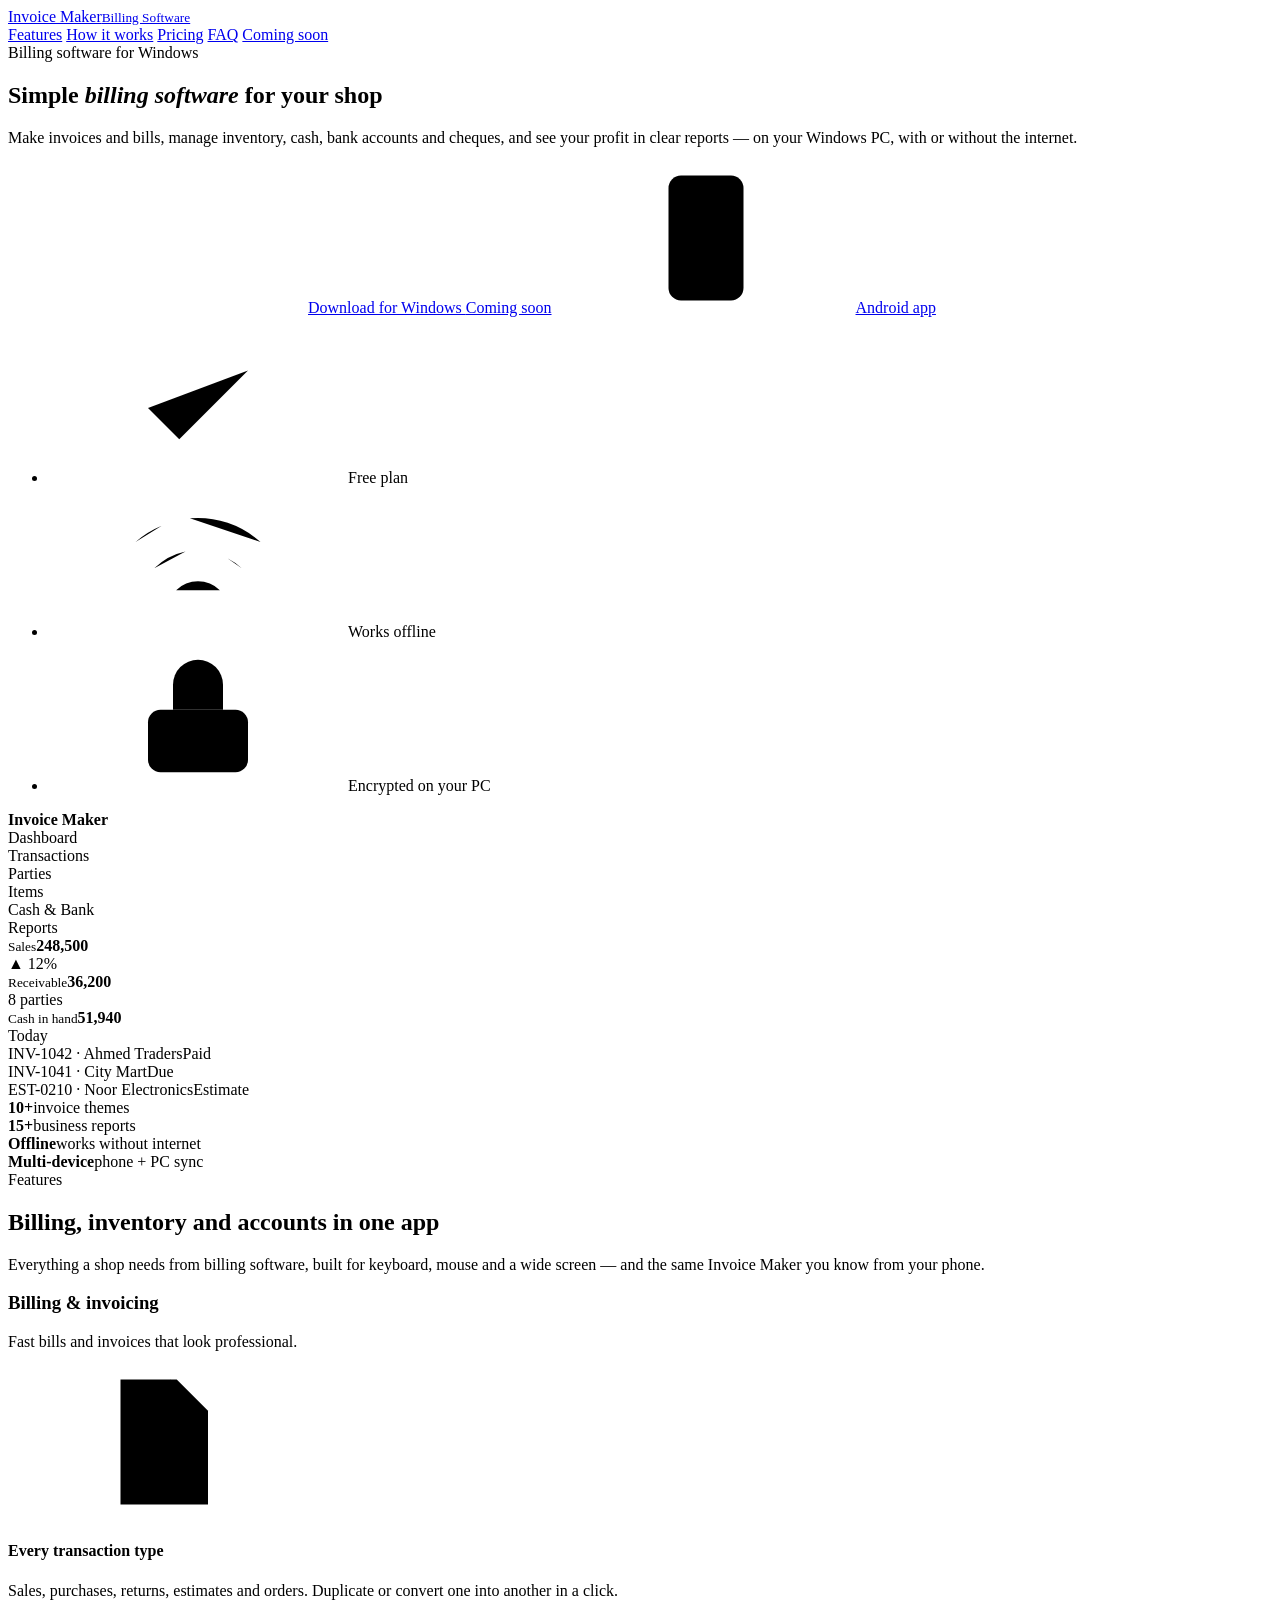
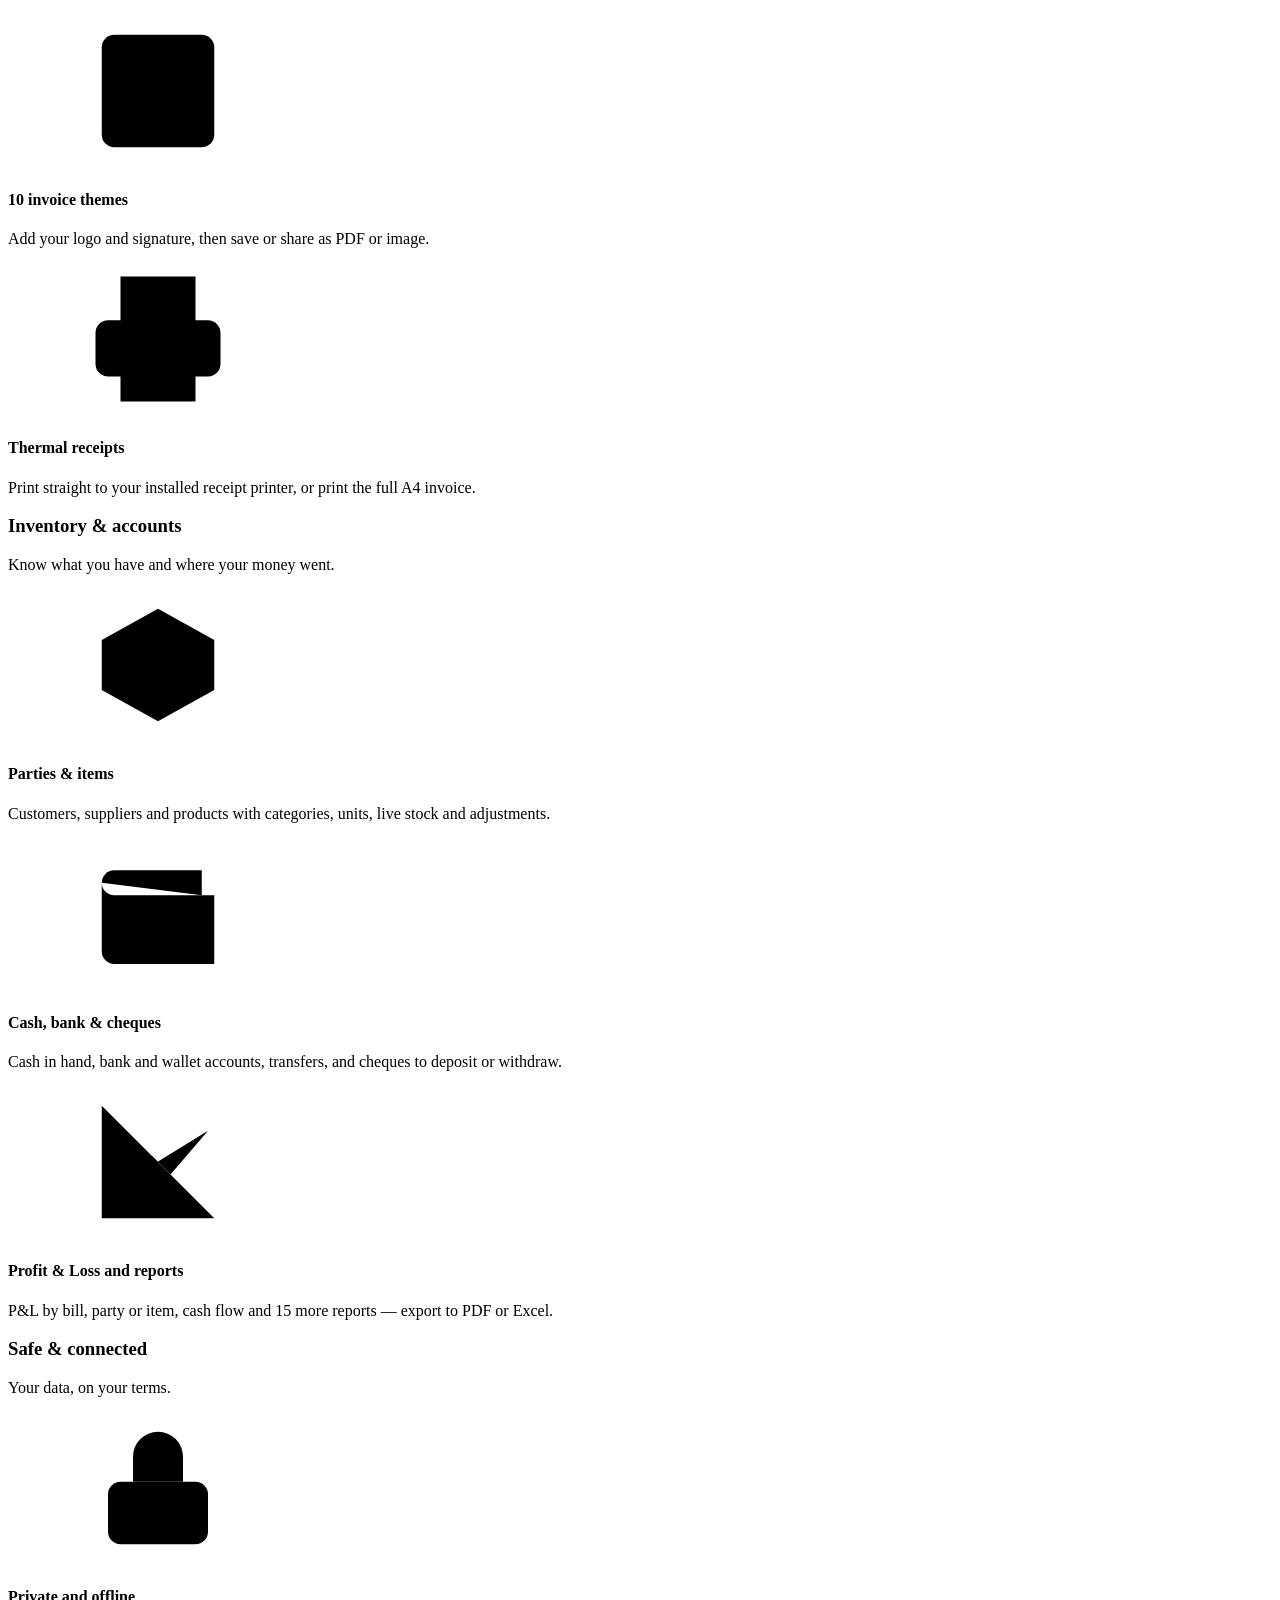
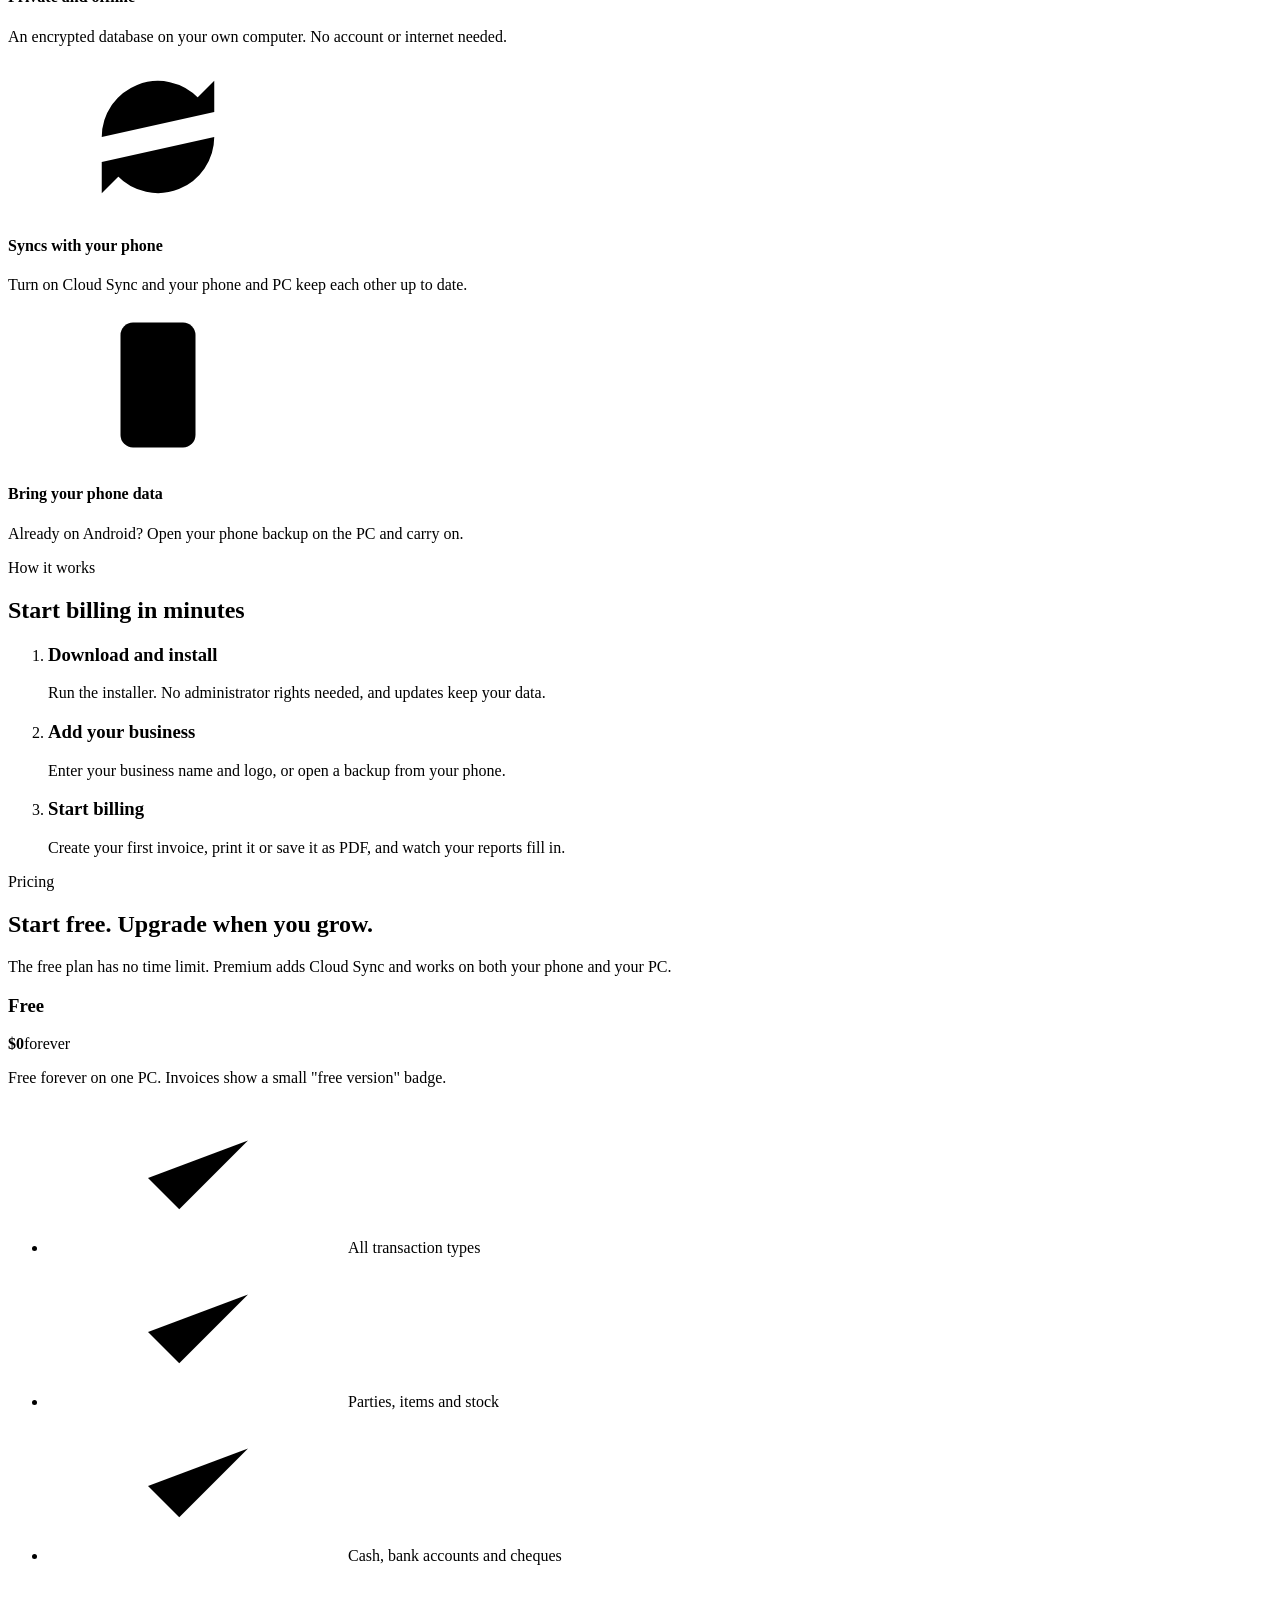
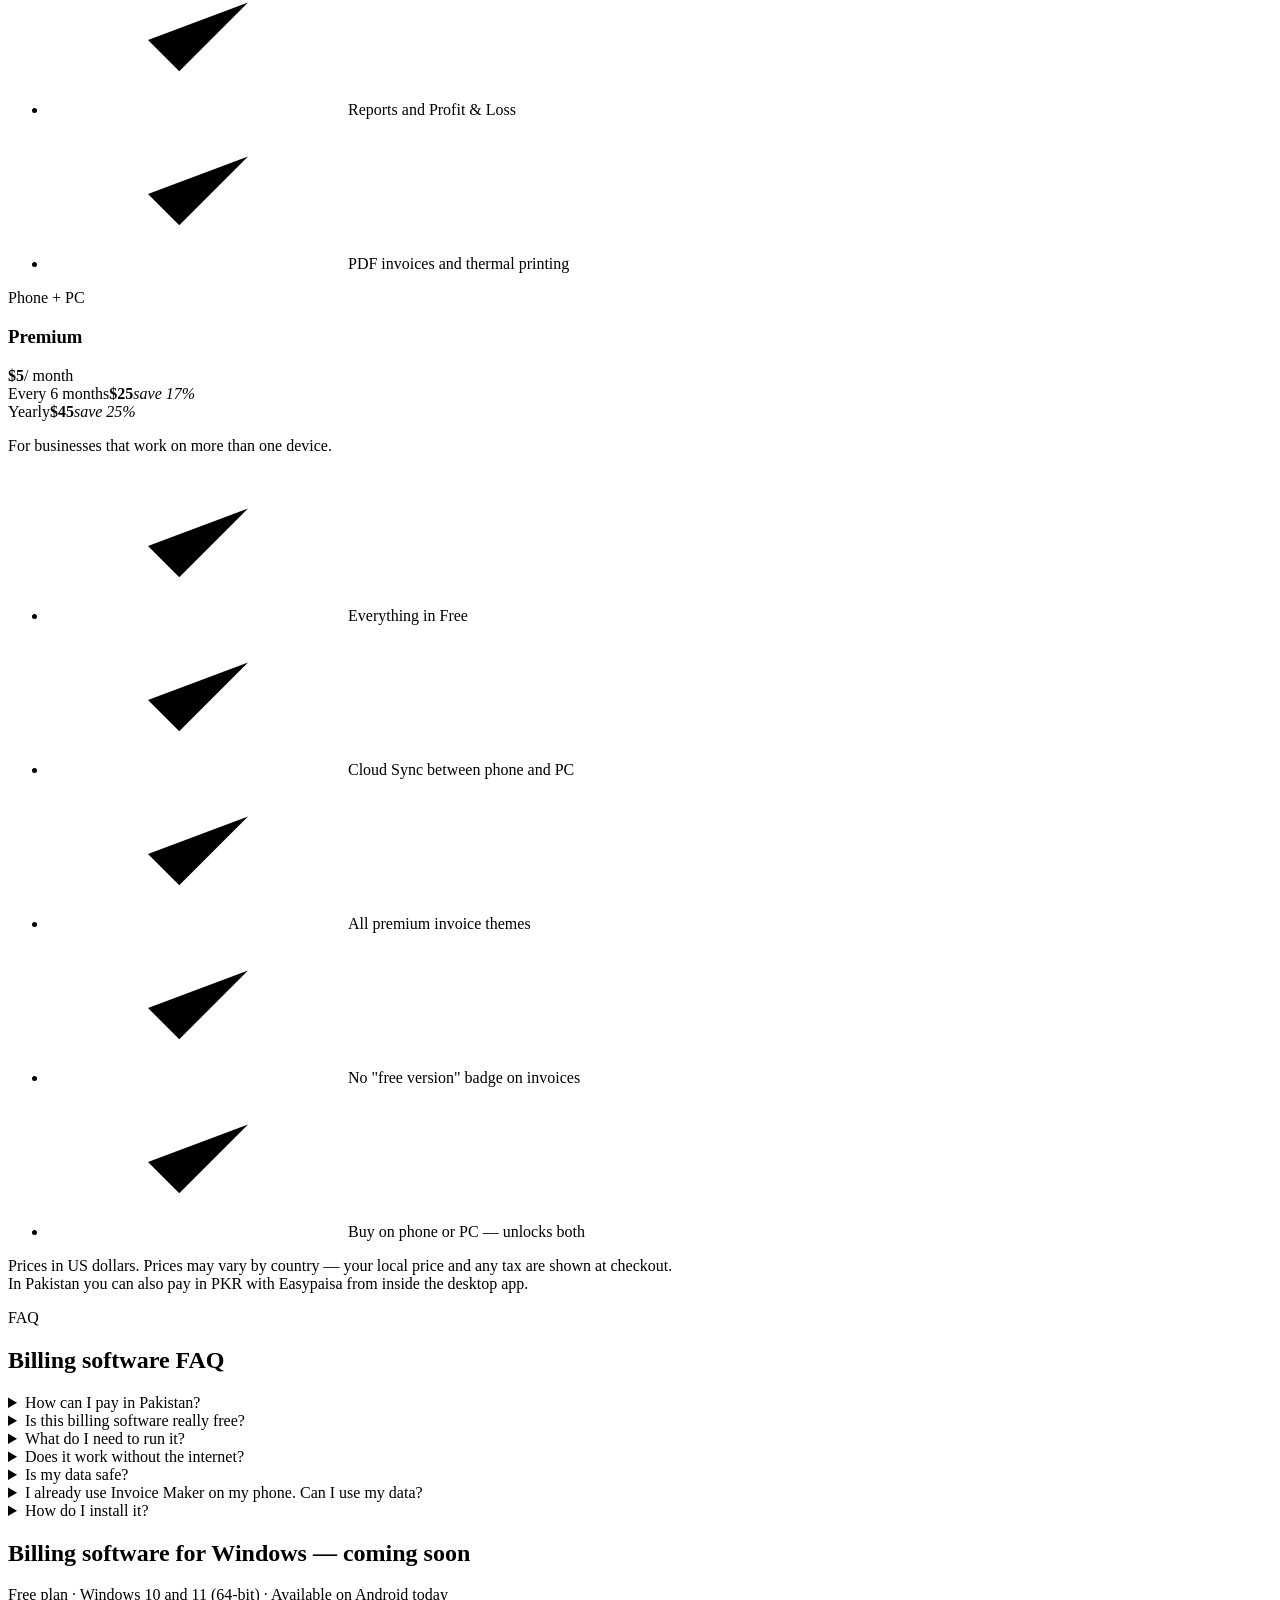
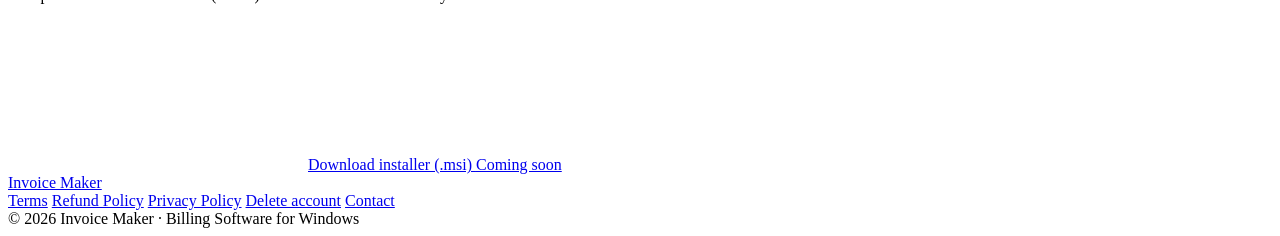
==== public/index.html @ 10014d7b "Legal pages and pricing: Easypaisa payments in Pakistan Paddle is no longer described as Merchant of" ====
<!DOCTYPE html>
<html lang="en">
<head>
  <meta charset="UTF-8">
  <meta name="viewport" content="width=device-width, initial-scale=1.0">
  <title>Billing Software for Windows — Free Invoicing, Stock &amp; Accounts | Invoice Maker</title>
  <meta name="description" content="Free billing software for Windows PC: create invoices and bills, manage stock and inventory, cash, bank and cheques, print thermal receipts and see Profit &amp; Loss. Works offline. By Invoice Maker.">
  <meta property="og:title" content="Billing Software for Windows — Invoice Maker">
  <meta property="og:description" content="Free billing software for your shop: invoices, inventory, cash and reports on your PC, offline, and in sync with your phone.">
  <meta property="og:image" content="/images/logo.png">
  <meta name="theme-color" content="#4f7cd6">
  <link rel="icon" type="image/png" href="/images/favicon.png">
  <link rel="preconnect" href="https://fonts.googleapis.com">
  <link rel="preconnect" href="https://fonts.gstatic.com" crossorigin>
  <link rel="stylesheet" href="https://fonts.googleapis.com/css2?family=Inter:wght@400;500;600;700&display=swap">
  <link rel="stylesheet" href="/styles.css">
  <script type="application/ld+json">
  {
    "@context": "https://schema.org",
    "@type": "SoftwareApplication",
    "name": "Invoice Maker",
    "alternateName": "Invoice Maker Billing Software",
    "description": "Billing software for Windows: invoices, inventory, cash, bank, cheques and Profit & Loss reports. Works offline and syncs with the Android app.",
    "applicationCategory": "BusinessApplication",
    "operatingSystem": "Windows 10, Windows 11",
    "offers": { "@type": "Offer", "price": "0", "priceCurrency": "USD" }
  }
  </script>
</head>
<body>

<!-- Line icons used across the page -->
<svg width="0" height="0" style="position:absolute" aria-hidden="true">
  <symbol id="i-check" viewBox="0 0 24 24"><path d="M20 6 9 17l-5-5"/></symbol>
  <symbol id="i-download" viewBox="0 0 24 24"><path d="M12 3v12m0 0-5-5m5 5 5-5M4 21h16"/></symbol>
  <symbol id="i-invoice" viewBox="0 0 24 24"><path d="M6 2h9l5 5v15H6z"/><path d="M14 2v6h6M9 13h7M9 17h7M9 9h2"/></symbol>
  <symbol id="i-palette" viewBox="0 0 24 24"><rect x="3" y="3" width="18" height="18" rx="2"/><path d="M3 9h18M9 21V9"/></symbol>
  <symbol id="i-printer" viewBox="0 0 24 24"><path d="M6 9V2h12v7M6 18H4a2 2 0 0 1-2-2v-5a2 2 0 0 1 2-2h16a2 2 0 0 1 2 2v5a2 2 0 0 1-2 2h-2"/><path d="M6 14h12v8H6z"/></symbol>
  <symbol id="i-box" viewBox="0 0 24 24"><path d="M21 8 12 3 3 8v8l9 5 9-5z"/><path d="m3 8 9 5 9-5M12 13v8"/></symbol>
  <symbol id="i-wallet" viewBox="0 0 24 24"><path d="M3 7a2 2 0 0 1 2-2h14v4"/><path d="M3 7v11a2 2 0 0 0 2 2h16V9H5a2 2 0 0 1-2-2"/><path d="M17 14.5h.01"/></symbol>
  <symbol id="i-chart" viewBox="0 0 24 24"><path d="M3 3v18h18"/><path d="M7 15l4-4 3 3 6-7"/></symbol>
  <symbol id="i-lock" viewBox="0 0 24 24"><rect x="4" y="11" width="16" height="10" rx="2"/><path d="M8 11V7a4 4 0 0 1 8 0v4"/></symbol>
  <symbol id="i-sync" viewBox="0 0 24 24"><path d="M21 12a9 9 0 0 1-15.5 6.2L3 16m0-4a9 9 0 0 1 15.5-6.2L21 8"/><path d="M21 3v5h-5M3 21v-5h5"/></symbol>
  <symbol id="i-phone" viewBox="0 0 24 24"><rect x="6" y="2" width="12" height="20" rx="2"/><path d="M11 18h2"/></symbol>
  <symbol id="i-wifi-off" viewBox="0 0 24 24"><path d="m2 2 20 20M8.5 16.5a5 5 0 0 1 7 0M5 13a10 10 0 0 1 5-2.7M19 13a10 10 0 0 0-2.3-1.6M2 8.8a15 15 0 0 1 4.2-2.6M22 8.8A15 15 0 0 0 10.7 5M12 20h.01"/></symbol>
</svg>

<header class="nav">
  <div class="container">
    <a class="brand" href="/"><img src="/images/logo.png" alt=""><span>Invoice Maker<small>Billing Software</small></span></a>
    <nav class="nav-links">
      <a href="#features">Features</a>
      <a href="#how">How it works</a>
      <a href="#pricing">Pricing</a>
      <a href="#faq">FAQ</a>
      <a class="btn btn-primary btn-small js-download" href="#download"><span data-live="Download">Coming soon</span></a>
    </nav>
  </div>
</header>

<main>
  <section class="hero">
    <div class="container">
      <div>
        <span class="badge">Billing software for Windows</span>
        <h1>Simple <em>billing software</em> for your shop</h1>
        <p class="lead">Make invoices and bills, manage inventory, cash, bank accounts and cheques, and see your profit in clear reports — on your Windows PC, with or without the internet.</p>
        <div class="actions">
          <a class="btn btn-primary js-download" href="#download"><svg class="i"><use href="#i-download"/></svg>Download for Windows <span class="soon">Coming soon</span></a>
          <a class="btn btn-outline" href="https://play.google.com/store/apps/details?id=com.billing.invoicemaker" target="_blank" rel="noopener"><svg class="i"><use href="#i-phone"/></svg>Android app</a>
        </div>
        <ul class="trust">
          <li><svg class="i"><use href="#i-check"/></svg>Free plan</li>
          <li><svg class="i"><use href="#i-wifi-off"/></svg>Works offline</li>
          <li><svg class="i"><use href="#i-lock"/></svg>Encrypted on your PC</li>
        </ul>
      </div>

      <!-- Save a screenshot as images/screenshot-dashboard.png and it replaces the drawn mock-up. -->
      <div class="visual">
        <img src="/images/screenshot-dashboard.png" alt="Invoice Maker dashboard on Windows"
             onload="this.parentNode.classList.add('has-shot')" onerror="this.remove()">
        <div class="mock" aria-hidden="true">
          <div class="mock-bar"><span></span><span></span><span></span><b>Invoice Maker</b></div>
          <div class="mock-body">
            <div class="mock-side">
              <div class="on">Dashboard</div><div>Transactions</div><div>Parties</div><div>Items</div><div>Cash &amp; Bank</div><div>Reports</div>
            </div>
            <div class="mock-main">
              <div class="kpis">
                <div class="kpi"><small>Sales</small><strong>248,500</strong><div class="up">▲ 12%</div></div>
                <div class="kpi"><small>Receivable</small><strong>36,200</strong><div class="up">8 parties</div></div>
                <div class="kpi"><small>Cash in hand</small><strong>51,940</strong><div class="up">Today</div></div>
              </div>
              <div class="bars"><i style="height:35%"></i><i style="height:50%"></i><i style="height:42%"></i><i style="height:65%"></i><i style="height:55%"></i><i style="height:78%"></i><i class="hi" style="height:92%"></i></div>
              <div class="rows">
                <div><span>INV-1042 · Ahmed Traders</span><span class="paid">Paid</span></div>
                <div><span>INV-1041 · City Mart</span><span class="due">Due</span></div>
                <div><span>EST-0210 · Noor Electronics</span><span>Estimate</span></div>
              </div>
            </div>
          </div>
        </div>
      </div>
    </div>
  </section>

  <div class="stats">
    <div class="container">
      <div class="stat"><strong>10+</strong><span>invoice themes</span></div>
      <div class="stat"><strong>15+</strong><span>business reports</span></div>
      <div class="stat"><strong>Offline</strong><span>works without internet</span></div>
      <div class="stat"><strong>Multi-device</strong><span>phone + PC sync</span></div>
    </div>
  </div>

  <section id="features">
    <div class="container">
      <div class="section-head">
        <span class="eyebrow">Features</span>
        <h2>Billing, inventory and accounts in one app</h2>
        <p>Everything a shop needs from billing software, built for keyboard, mouse and a wide screen — and the same Invoice Maker you know from your phone.</p>
      </div>

      <div class="group">
        <div><h3>Billing &amp; invoicing</h3><p>Fast bills and invoices that look professional.</p></div>
        <div class="items">
          <div class="feature"><div class="ico"><svg class="i"><use href="#i-invoice"/></svg></div><h4>Every transaction type</h4><p>Sales, purchases, returns, estimates and orders. Duplicate or convert one into another in a click.</p></div>
          <div class="feature"><div class="ico"><svg class="i"><use href="#i-palette"/></svg></div><h4>10 invoice themes</h4><p>Add your logo and signature, then save or share as PDF or image.</p></div>
          <div class="feature"><div class="ico"><svg class="i"><use href="#i-printer"/></svg></div><h4>Thermal receipts</h4><p>Print straight to your installed receipt printer, or print the full A4 invoice.</p></div>
        </div>
      </div>

      <div class="group">
        <div><h3>Inventory &amp; accounts</h3><p>Know what you have and where your money went.</p></div>
        <div class="items">
          <div class="feature"><div class="ico"><svg class="i"><use href="#i-box"/></svg></div><h4>Parties &amp; items</h4><p>Customers, suppliers and products with categories, units, live stock and adjustments.</p></div>
          <div class="feature"><div class="ico"><svg class="i"><use href="#i-wallet"/></svg></div><h4>Cash, bank &amp; cheques</h4><p>Cash in hand, bank and wallet accounts, transfers, and cheques to deposit or withdraw.</p></div>
          <div class="feature"><div class="ico"><svg class="i"><use href="#i-chart"/></svg></div><h4>Profit &amp; Loss and reports</h4><p>P&amp;L by bill, party or item, cash flow and 15 more reports — export to PDF or Excel.</p></div>
        </div>
      </div>

      <div class="group">
        <div><h3>Safe &amp; connected</h3><p>Your data, on your terms.</p></div>
        <div class="items">
          <div class="feature"><div class="ico"><svg class="i"><use href="#i-lock"/></svg></div><h4>Private and offline</h4><p>An encrypted database on your own computer. No account or internet needed.</p></div>
          <div class="feature"><div class="ico"><svg class="i"><use href="#i-sync"/></svg></div><h4>Syncs with your phone</h4><p>Turn on Cloud Sync and your phone and PC keep each other up to date.</p></div>
          <div class="feature"><div class="ico"><svg class="i"><use href="#i-phone"/></svg></div><h4>Bring your phone data</h4><p>Already on Android? Open your phone backup on the PC and carry on.</p></div>
        </div>
      </div>
    </div>
  </section>

  <section id="how" class="alt">
    <div class="container">
      <div class="section-head center">
        <span class="eyebrow">How it works</span>
        <h2>Start billing in minutes</h2>
      </div>
      <ol class="steps">
        <li><h3>Download and install</h3><p>Run the installer. No administrator rights needed, and updates keep your data.</p></li>
        <li><h3>Add your business</h3><p>Enter your business name and logo, or open a backup from your phone.</p></li>
        <li><h3>Start billing</h3><p>Create your first invoice, print it or save it as PDF, and watch your reports fill in.</p></li>
      </ol>
    </div>
  </section>

  <section id="pricing">
    <div class="container">
      <div class="section-head center">
        <span class="eyebrow">Pricing</span>
        <h2>Start free. Upgrade when you grow.</h2>
        <p>The free plan has no time limit. Premium adds Cloud Sync and works on both your phone and your PC.</p>
      </div>
      <div class="plans">
        <div class="plan">
          <h3>Free</h3>
          <div class="price"><strong>$0</strong><span>forever</span></div>
          <p class="sub">Free forever on one PC. Invoices show a small "free version" badge.</p>
          <ul>
            <li><svg class="i"><use href="#i-check"/></svg>All transaction types</li>
            <li><svg class="i"><use href="#i-check"/></svg>Parties, items and stock</li>
            <li><svg class="i"><use href="#i-check"/></svg>Cash, bank accounts and cheques</li>
            <li><svg class="i"><use href="#i-check"/></svg>Reports and Profit &amp; Loss</li>
            <li><svg class="i"><use href="#i-check"/></svg>PDF invoices and thermal printing</li>
          </ul>
        </div>
        <div class="plan featured">
          <span class="tag">Phone + PC</span>
          <h3>Premium</h3>
          <div class="price"><strong>$5</strong><span>/ month</span></div>
          <div class="price-options">
            <div><span>Every 6 months</span><b>$25</b><em>save 17%</em></div>
            <div><span>Yearly</span><b>$45</b><em>save 25%</em></div>
          </div>
          <p class="sub">For businesses that work on more than one device.</p>
          <ul>
            <li><svg class="i"><use href="#i-check"/></svg>Everything in Free</li>
            <li><svg class="i"><use href="#i-check"/></svg>Cloud Sync between phone and PC</li>
            <li><svg class="i"><use href="#i-check"/></svg>All premium invoice themes</li>
            <li><svg class="i"><use href="#i-check"/></svg>No "free version" badge on invoices</li>
            <li><svg class="i"><use href="#i-check"/></svg>Buy on phone or PC — unlocks both</li>
          </ul>
        </div>
      </div>
      <p class="price-note">Prices in US dollars. Prices may vary by country — your local price and any tax are shown at checkout.<br>In Pakistan you can also pay in PKR with Easypaisa from inside the desktop app.</p>
    </div>
  </section>

  <section id="faq" class="alt">
    <div class="container">
      <div class="section-head center">
        <span class="eyebrow">FAQ</span>
        <h2>Billing software FAQ</h2>
      </div>
      <div class="faq">
        <details><summary>How can I pay in Pakistan?</summary><p>In the Windows app you can pay for Premium in PKR with Easypaisa, or by card. On Android, Premium is bought through Google Play. Premium bought either way works on both your phone and your PC when you sign in with the same account.</p></details>
        <details><summary>Is this billing software really free?</summary><p>Yes. The free plan has no time limit and includes billing, inventory, accounts, reports and printing. Invoices made on the free plan show a small "free version" badge. Premium is a paid subscription that adds Cloud Sync, all invoice themes and removes the badge.</p></details>
        <details><summary>What do I need to run it?</summary><p>A PC with Windows 10 or Windows 11 (64-bit). Microsoft Edge (already on Windows) is used to make PDFs.</p></details>
        <details><summary>Does it work without the internet?</summary><p>Yes. Everything works offline. The internet is only needed for Cloud Sync and buying Premium.</p></details>
        <details><summary>Is my data safe?</summary><p>Your data is kept in an encrypted database on your own computer. With Cloud Sync on, it is also stored in your account so your other devices can reach it.</p></details>
        <details><summary>I already use Invoice Maker on my phone. Can I use my data?</summary><p>Yes. Either sign in with Cloud Sync (Premium) to keep both in sync, or open a backup from your phone on the PC.</p></details>
        <details><summary>How do I install it?</summary><p>Download the installer, double-click it and follow the steps. No administrator rights are needed. New versions install over the old one and keep your data. <span data-live="">The Windows installer is coming soon.</span></p></details>
      </div>
    </div>
  </section>

  <div class="cta" id="download">
    <div class="container">
      <div>
        <h2 data-live="Download the billing software for Windows">Billing software for Windows — coming soon</h2>
        <p data-live="Free download · Free plan · Windows 10 and 11 (64-bit)">Free plan · Windows 10 and 11 (64-bit) · Available on Android today</p>
      </div>
      <a class="btn btn-primary js-download" href="#download"><svg class="i"><use href="#i-download"/></svg>Download installer (.msi) <span class="soon">Coming soon</span></a>
    </div>
  </div>
</main>

<footer>
  <div class="container">
    <a class="brand" href="/"><img src="/images/logo.png" alt="">Invoice Maker</a>
    <nav>
      <a href="/terms">Terms</a>
      <a href="/refund">Refund Policy</a>
      <a href="/privacy">Privacy Policy</a>
      <a href="https://invoice-maker-6246e.web.app/delete-account" target="_blank" rel="noopener">Delete account</a>
      <a href="mailto:shahhussain3435365@gmail.com">Contact</a>
    </nav>
    <span>© <span id="year">2026</span> Invoice Maker · Billing Software for Windows</span>
  </div>
</footer>

<dialog id="soon-dialog" class="soon-dialog" aria-labelledby="soon-title">
  <form method="dialog" class="soon-box">
    <button class="soon-x" aria-label="Close">×</button>
    <span class="badge">Coming soon</span>
    <h2 id="soon-title">Windows version coming soon</h2>
    <p>We're finishing the Windows installer. Meanwhile you can use Invoice Maker on Android, or ask us to email you when the Windows version is ready.</p>
    <div class="soon-actions">
      <a class="btn btn-primary" href="https://play.google.com/store/apps/details?id=com.billing.invoicemaker" target="_blank" rel="noopener"><svg class="i"><use href="#i-phone"/></svg>Get the Android app</a>
      <a class="btn btn-outline" href="mailto:shahhussain3435365@gmail.com?subject=Notify%20me%3A%20Invoice%20Maker%20for%20Windows&amp;body=Please%20email%20me%20when%20Invoice%20Maker%20for%20Windows%20is%20ready.">Email me when it's ready</a>
    </div>
  </form>
</dialog>

<script>
  // Where the Download buttons go. Set this to the installer's URL (a GitHub Release or an R2 file)
  // to launch: the buttons then download it, the "Coming soon" pills go, and every [data-live]
  // element shows its launch text. While it is empty the buttons open the "coming soon" dialog.
  var DOWNLOAD_URL = "";

  var buttons = document.querySelectorAll(".js-download");
  if (DOWNLOAD_URL) {
    buttons.forEach(function (a) { a.href = DOWNLOAD_URL; });
    document.querySelectorAll(".soon").forEach(function (el) { el.remove(); });
    document.querySelectorAll("[data-live]").forEach(function (el) { el.textContent = el.dataset.live; });
  } else {
    var dialog = document.getElementById("soon-dialog");
    buttons.forEach(function (a) {
      a.addEventListener("click", function (e) { e.preventDefault(); dialog.showModal(); });
    });
    // A click on the backdrop (outside the box) closes it, as Esc does.
    dialog.addEventListener("click", function (e) { if (e.target === dialog) dialog.close(); });
  }
  document.getElementById("year").textContent = new Date().getFullYear();
</script>
</body>
</html>
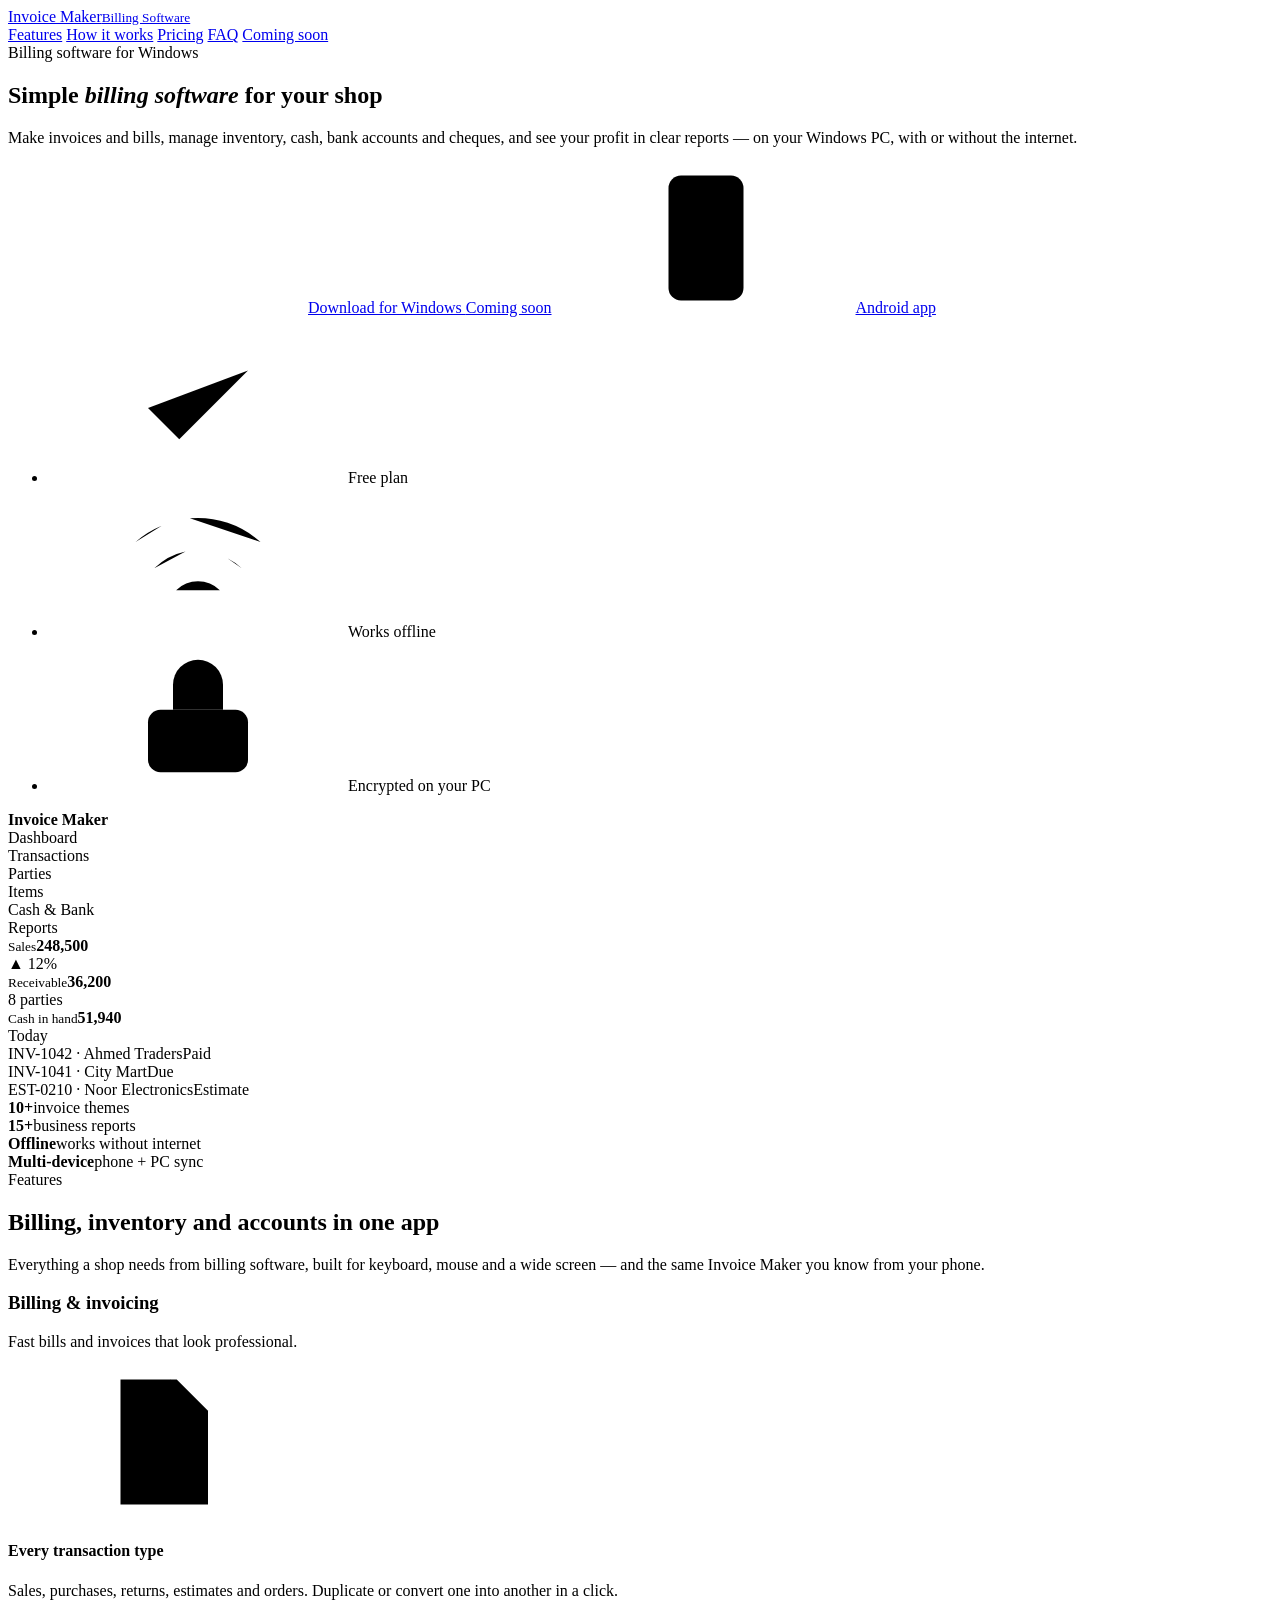
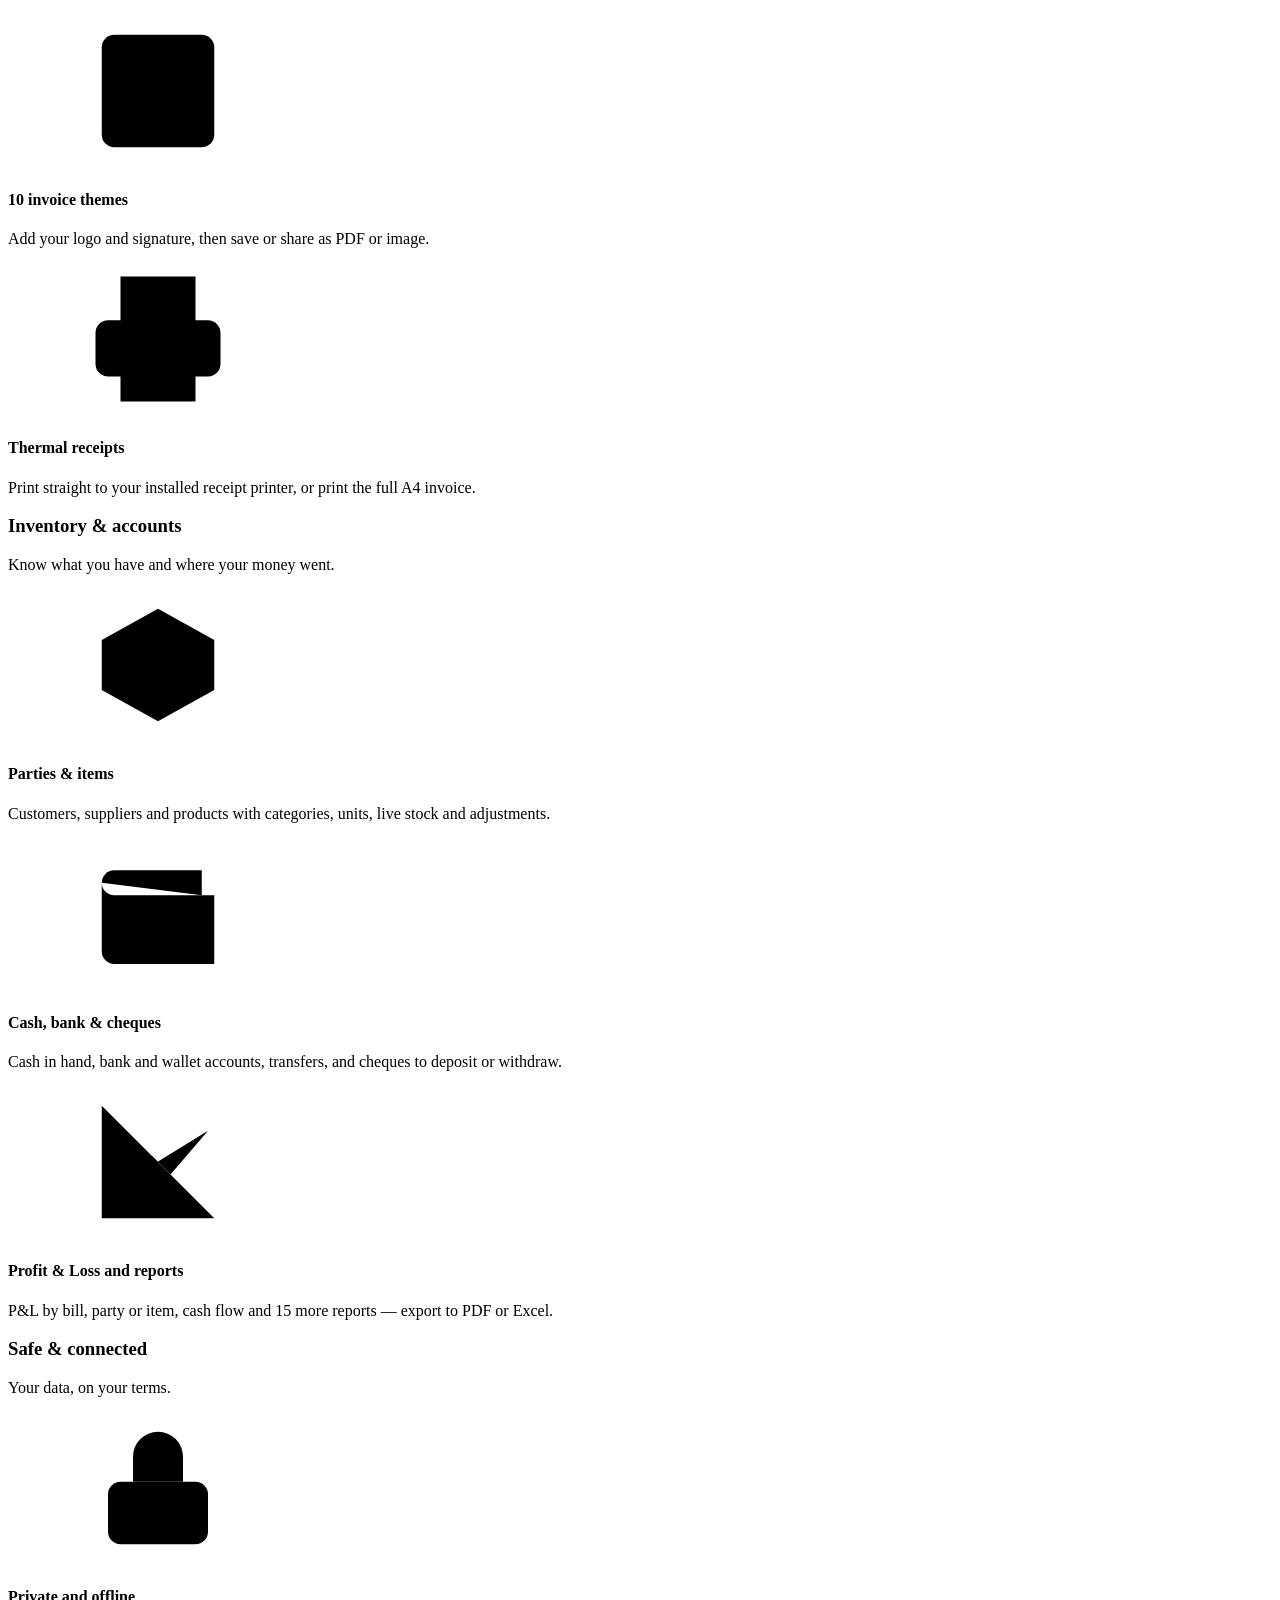
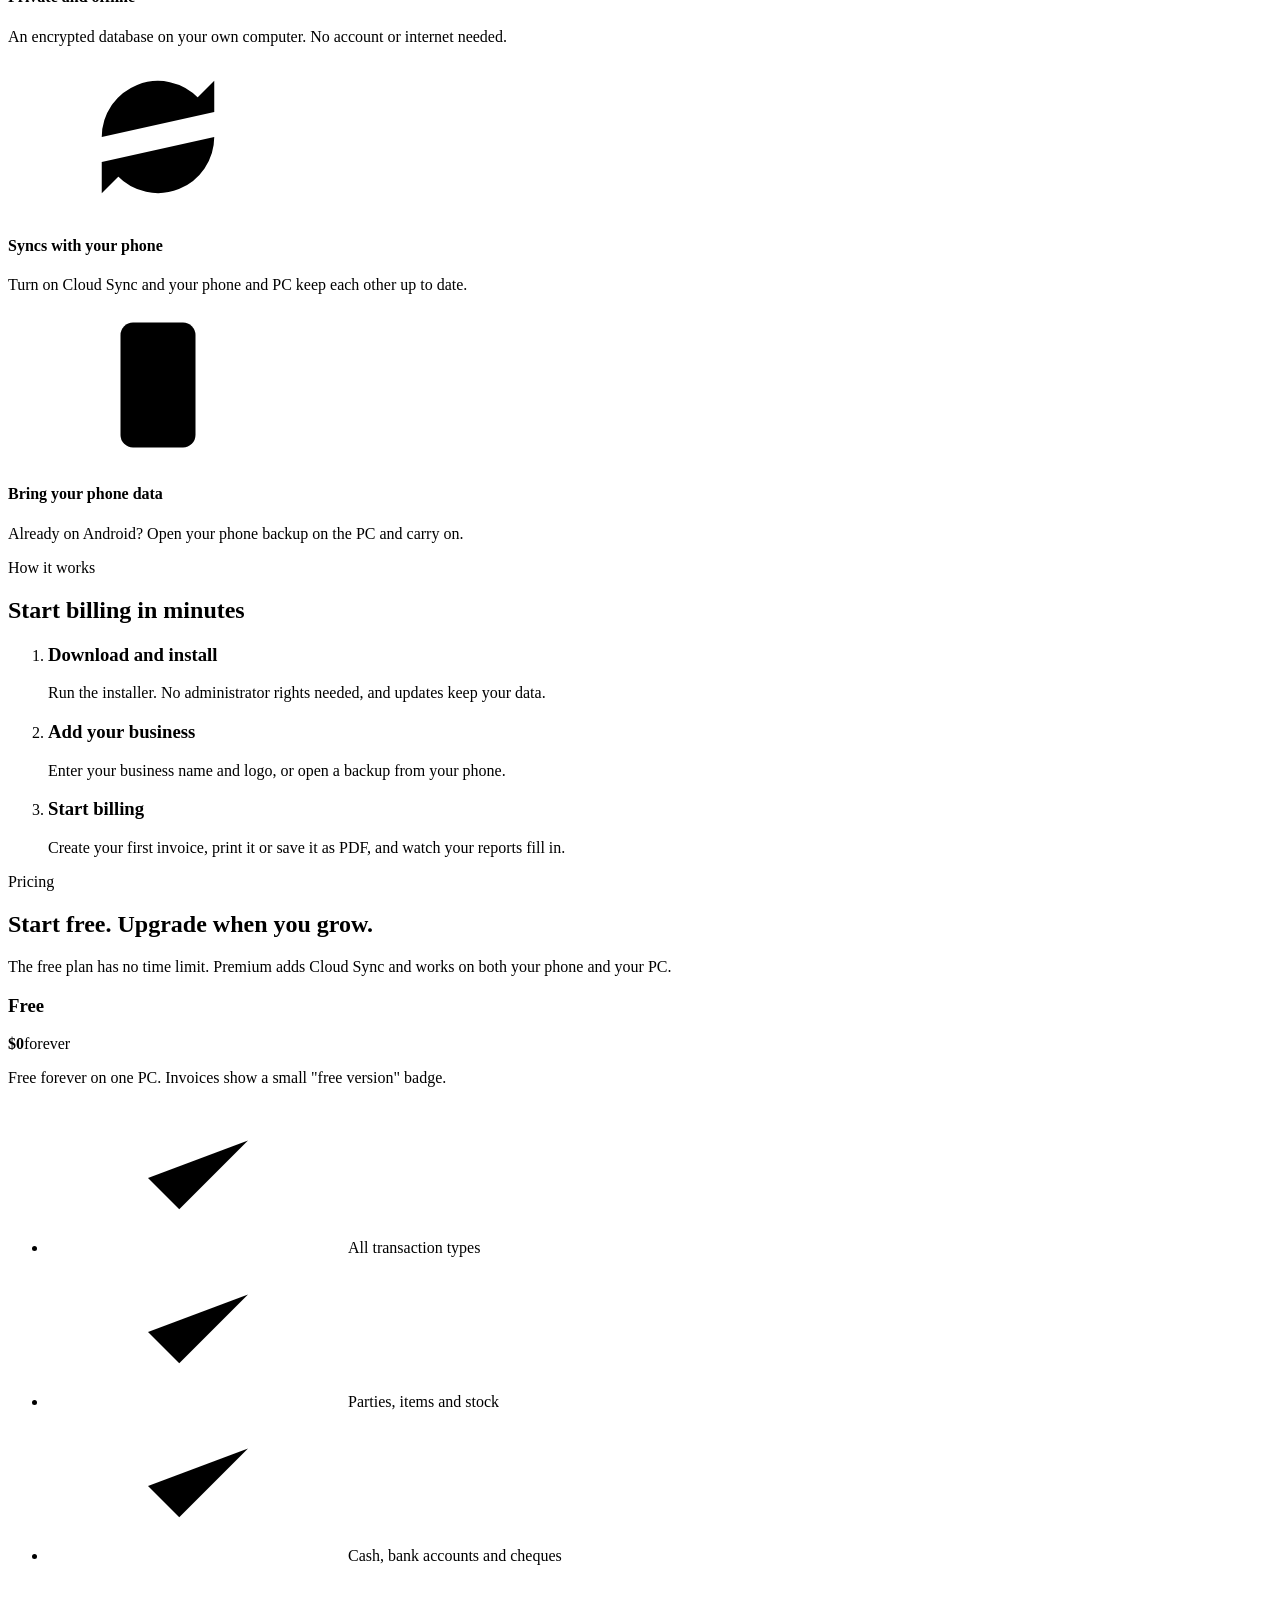
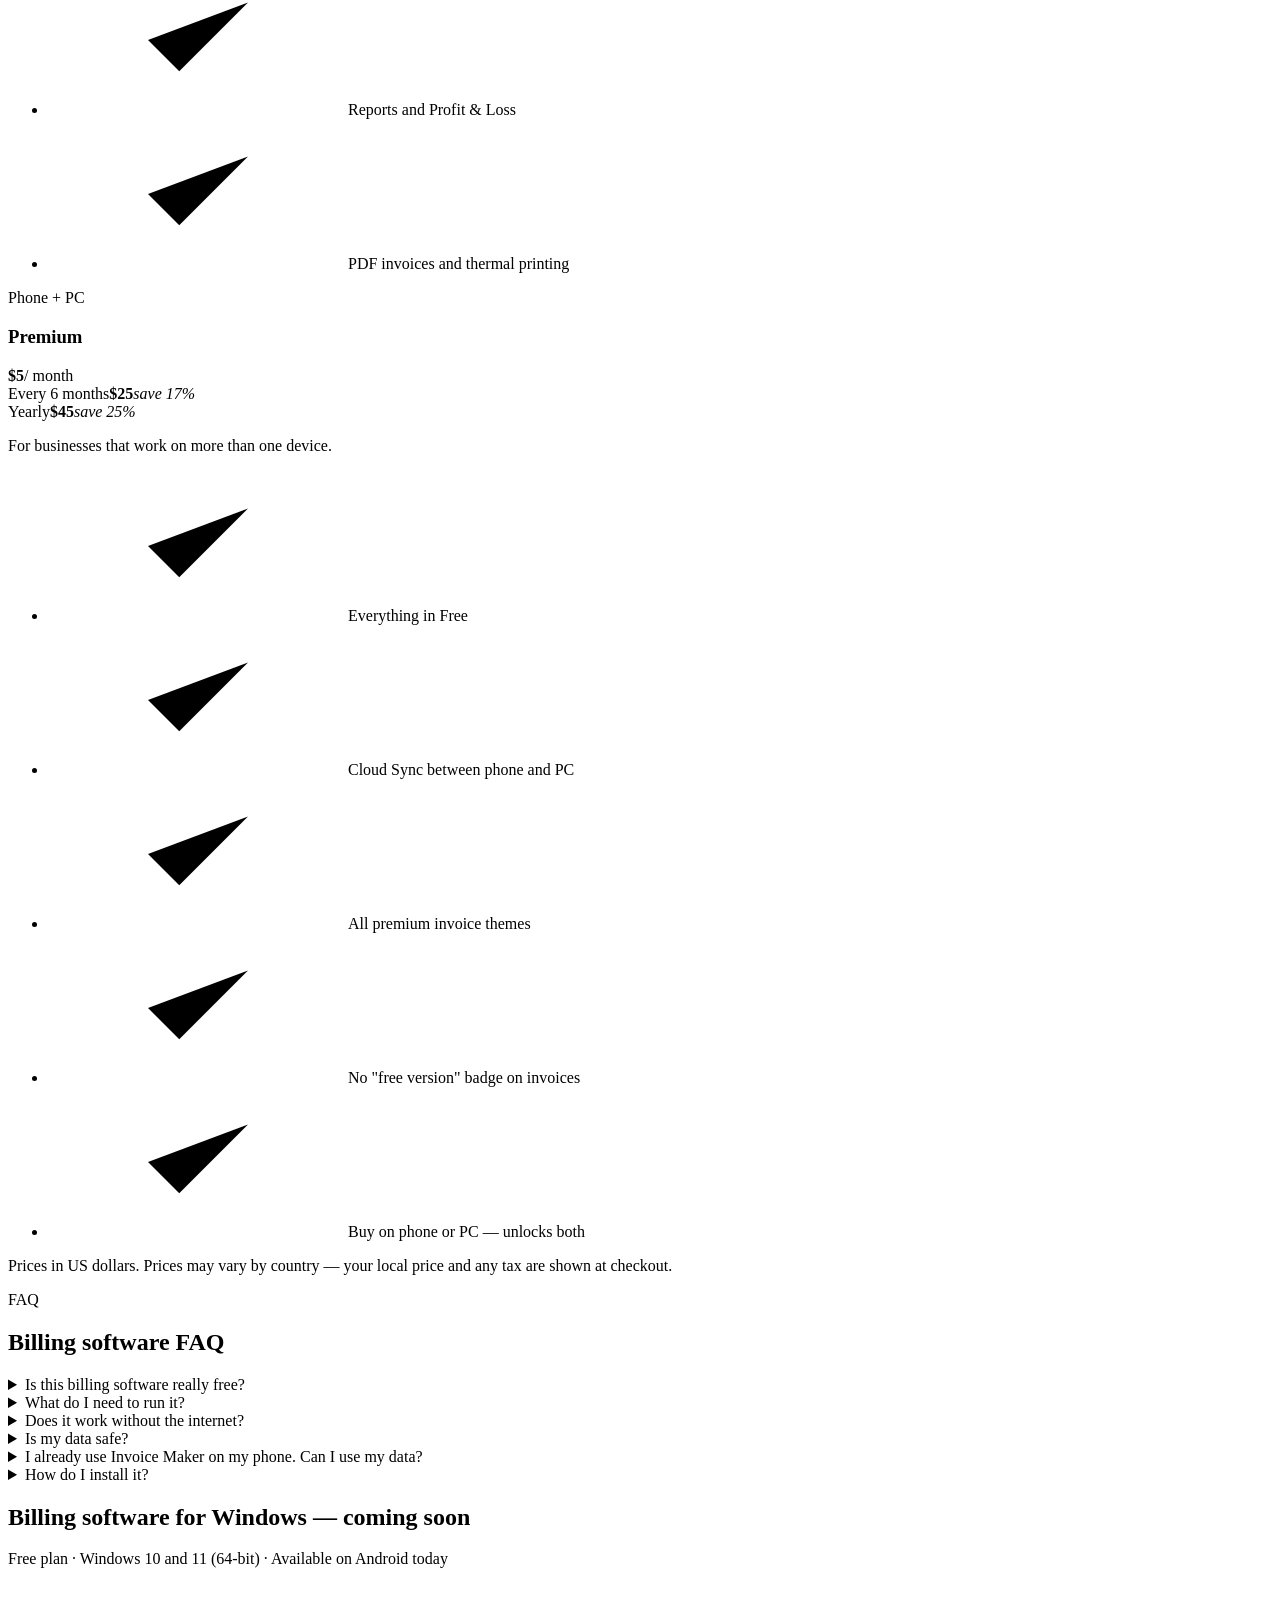
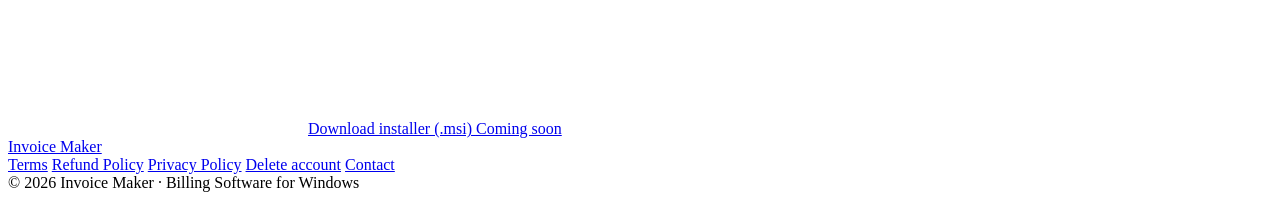
==== commit c35bc492: "Go live with Paddle only: take Easypaisa off the site for now Reverts 10014d7. Easypaisa isn't built" ====
--- a/public/index.html
+++ b/public/index.html
@@ -203,7 +203,7 @@
           </ul>
         </div>
       </div>
-      <p class="price-note">Prices in US dollars. Prices may vary by country — your local price and any tax are shown at checkout.<br>In Pakistan you can also pay in PKR with Easypaisa from inside the desktop app.</p>
+      <p class="price-note">Prices in US dollars. Prices may vary by country — your local price and any tax are shown at checkout.</p>
     </div>
   </section>
 
@@ -214,7 +214,6 @@
         <h2>Billing software FAQ</h2>
       </div>
       <div class="faq">
-        <details><summary>How can I pay in Pakistan?</summary><p>In the Windows app you can pay for Premium in PKR with Easypaisa, or by card. On Android, Premium is bought through Google Play. Premium bought either way works on both your phone and your PC when you sign in with the same account.</p></details>
         <details><summary>Is this billing software really free?</summary><p>Yes. The free plan has no time limit and includes billing, inventory, accounts, reports and printing. Invoices made on the free plan show a small "free version" badge. Premium is a paid subscription that adds Cloud Sync, all invoice themes and removes the badge.</p></details>
         <details><summary>What do I need to run it?</summary><p>A PC with Windows 10 or Windows 11 (64-bit). Microsoft Edge (already on Windows) is used to make PDFs.</p></details>
         <details><summary>Does it work without the internet?</summary><p>Yes. Everything works offline. The internet is only needed for Cloud Sync and buying Premium.</p></details>
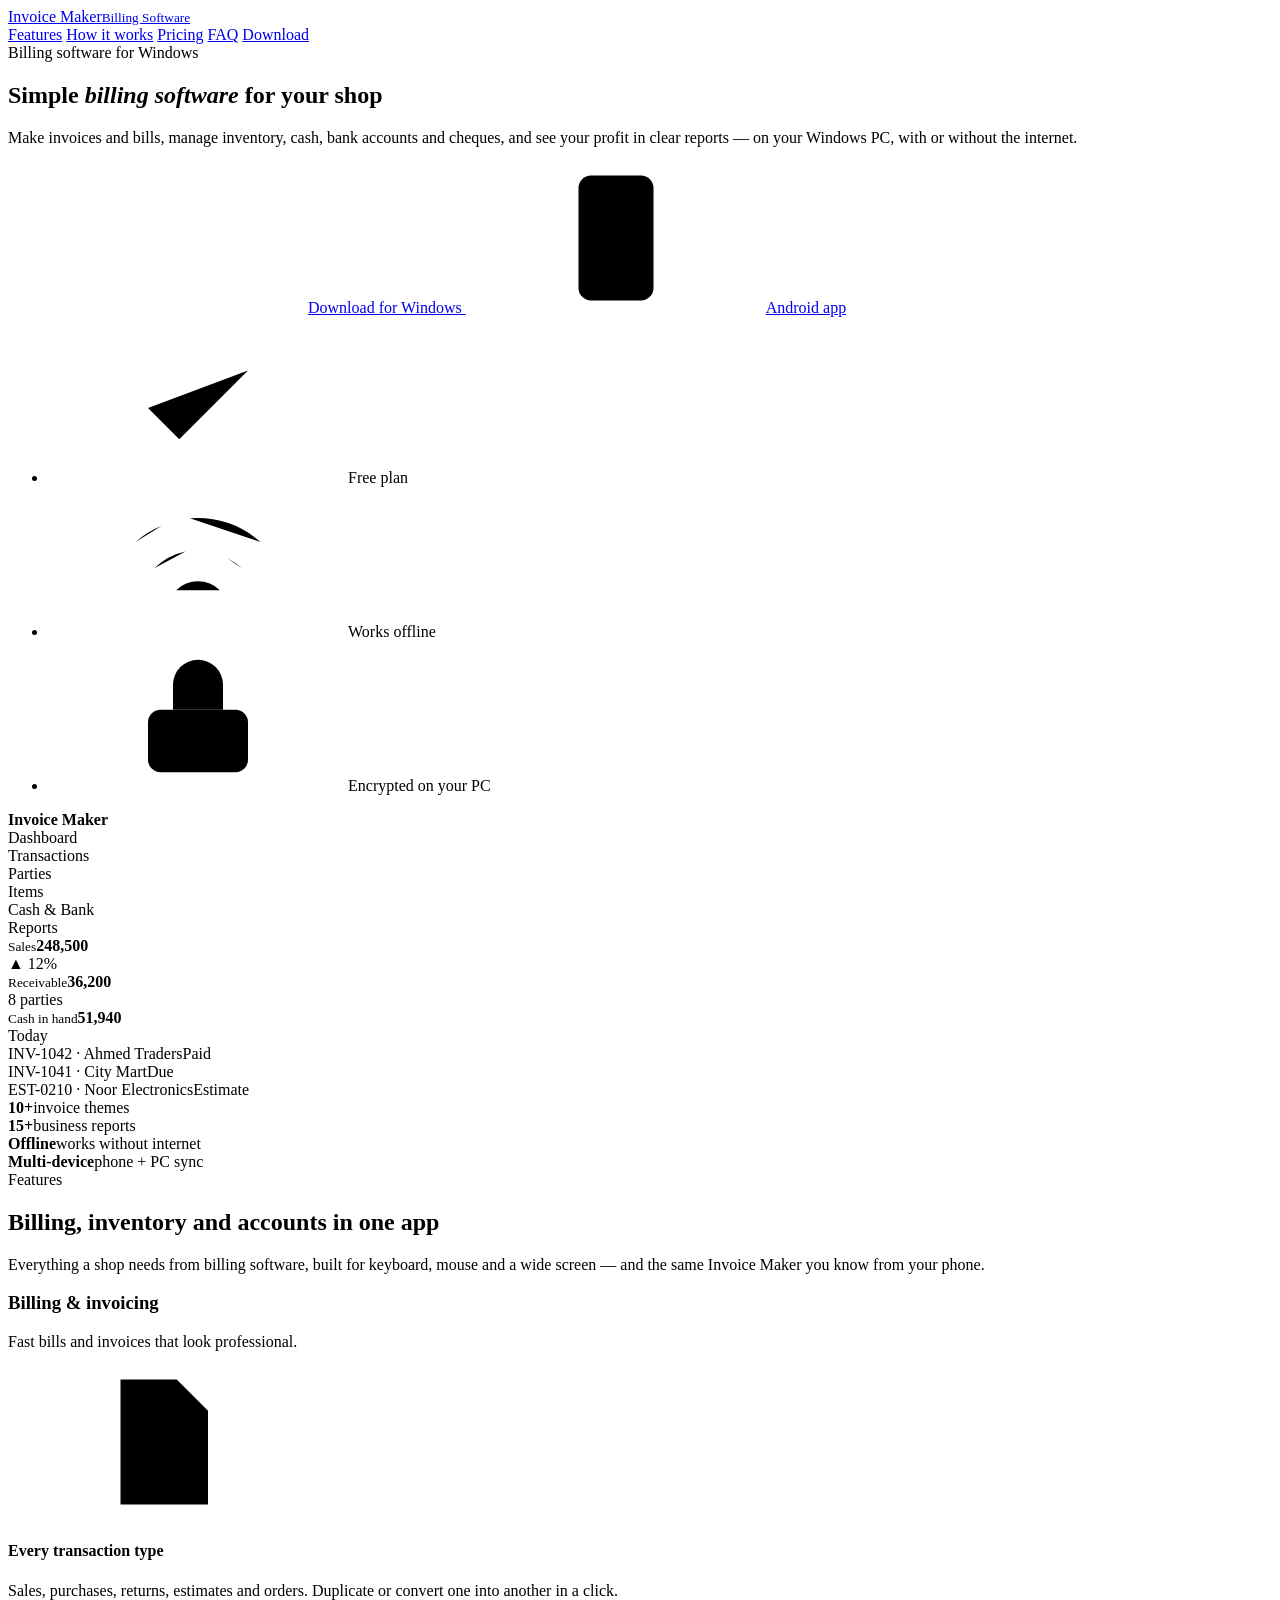
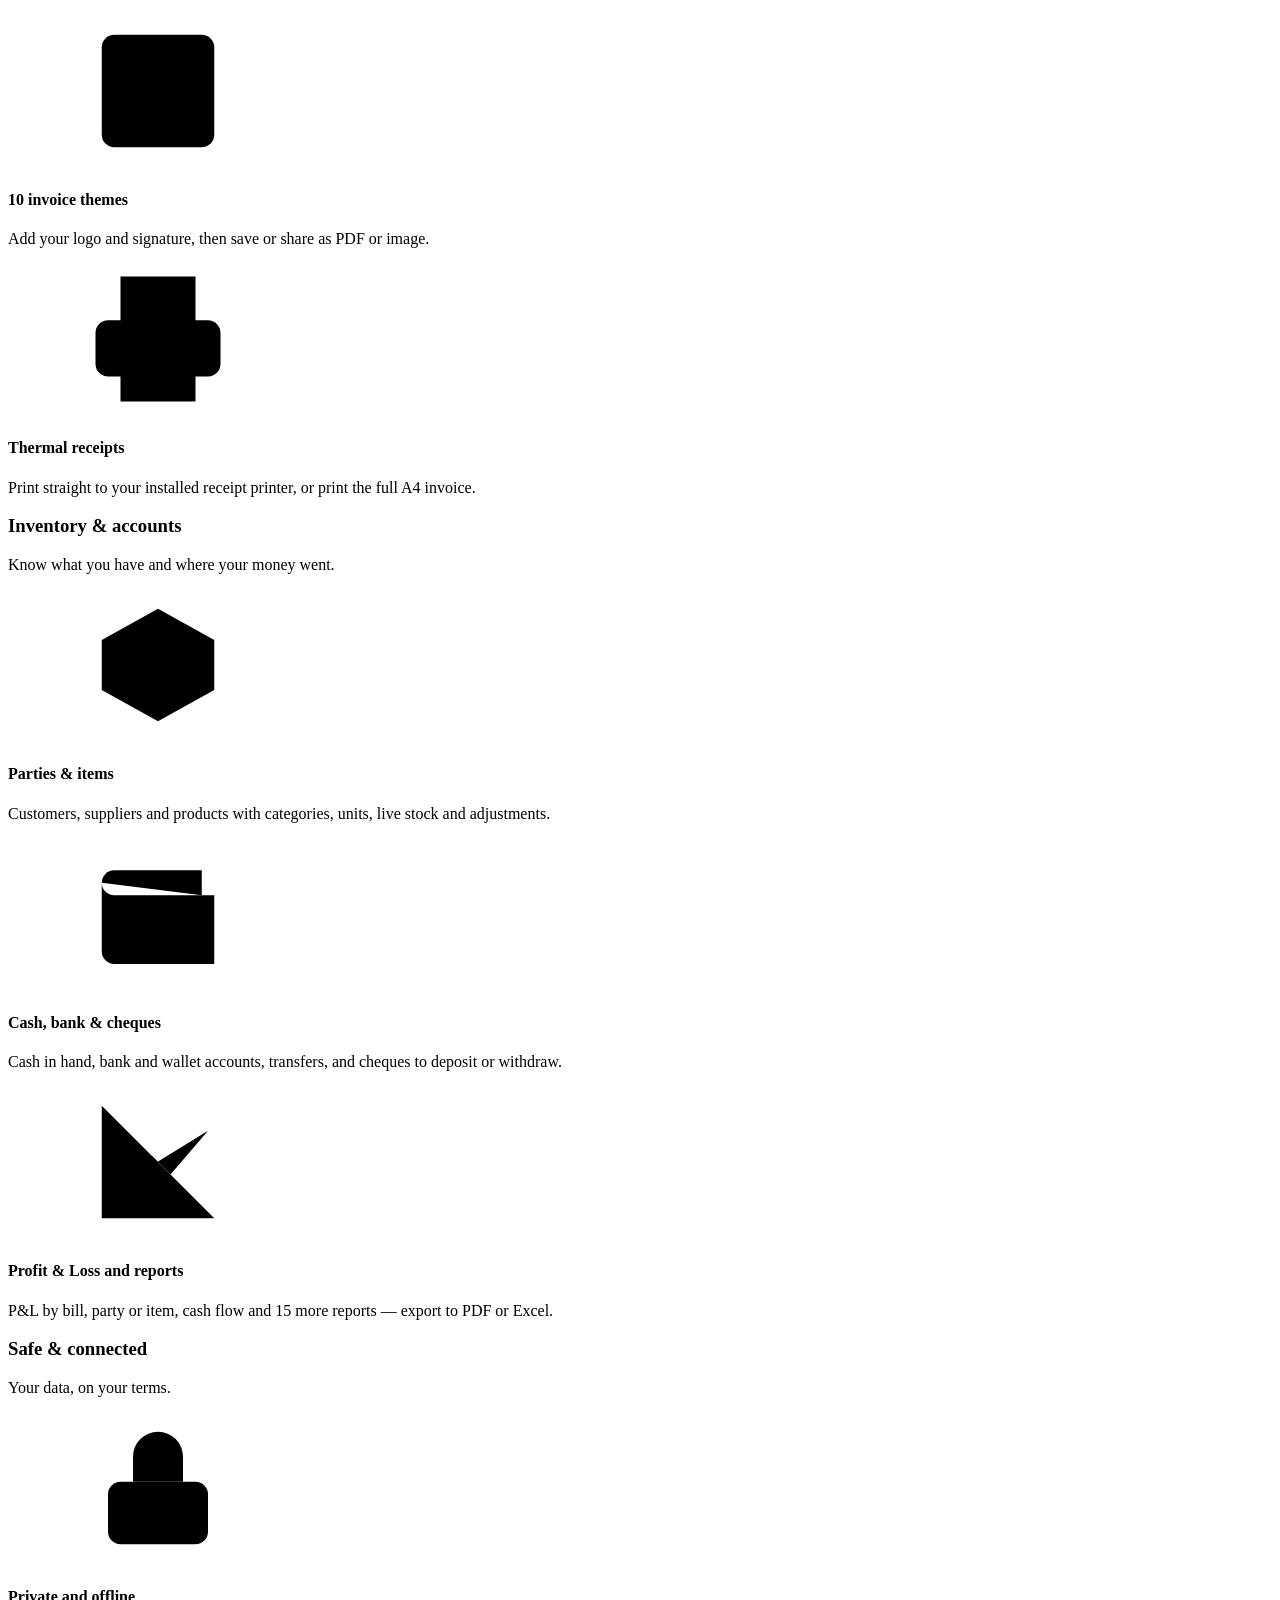
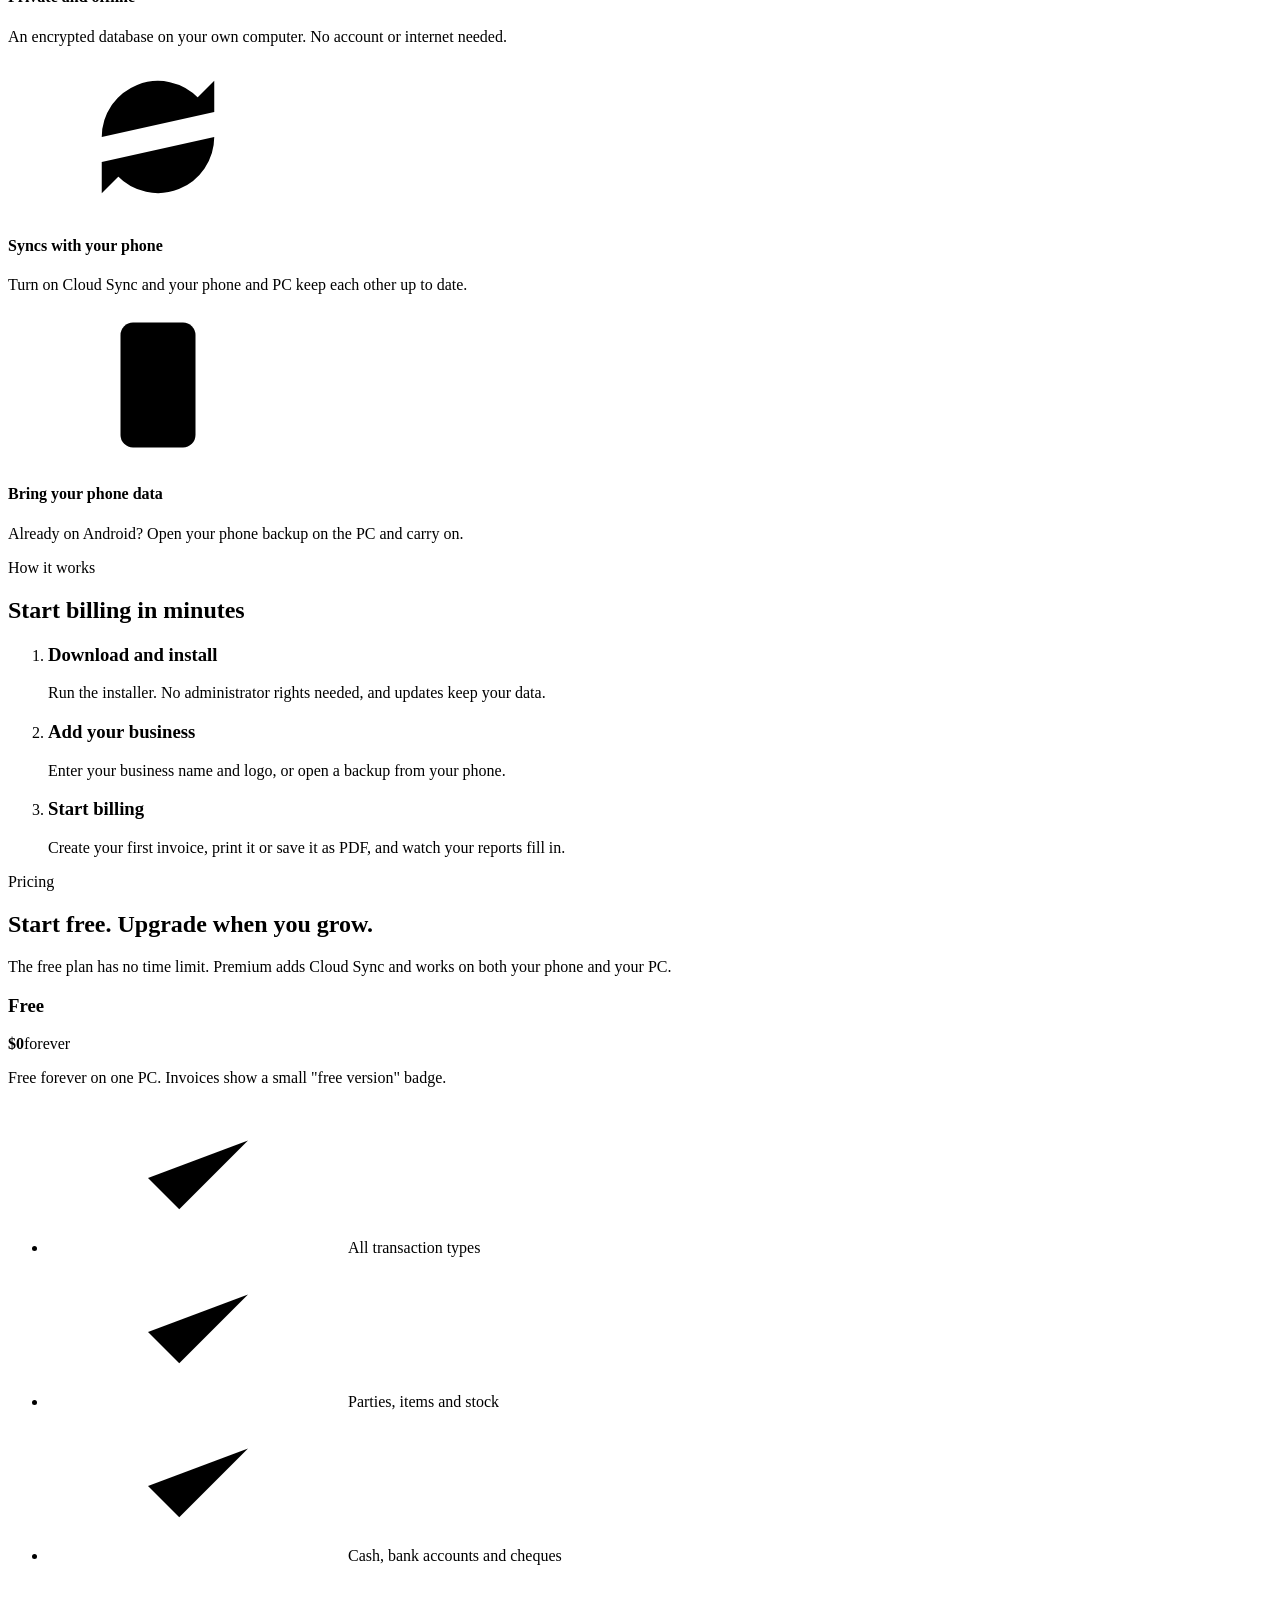
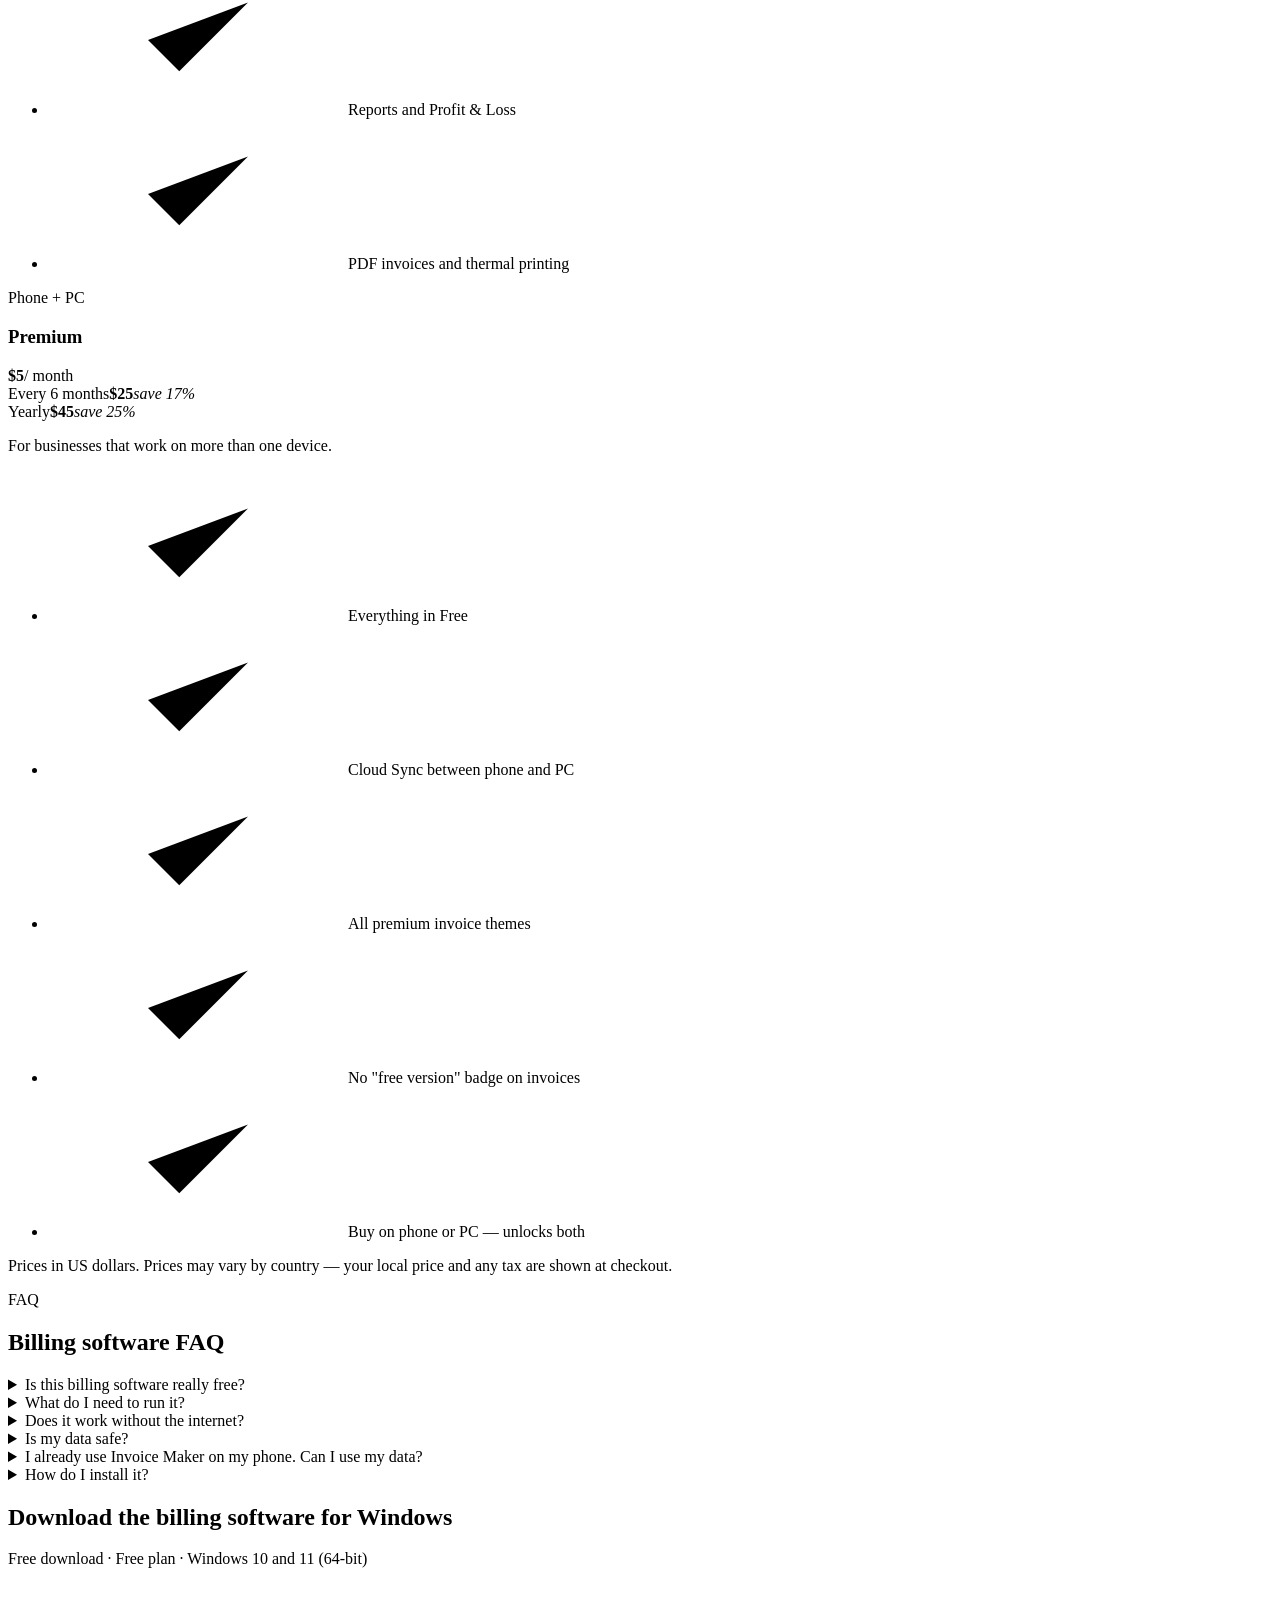
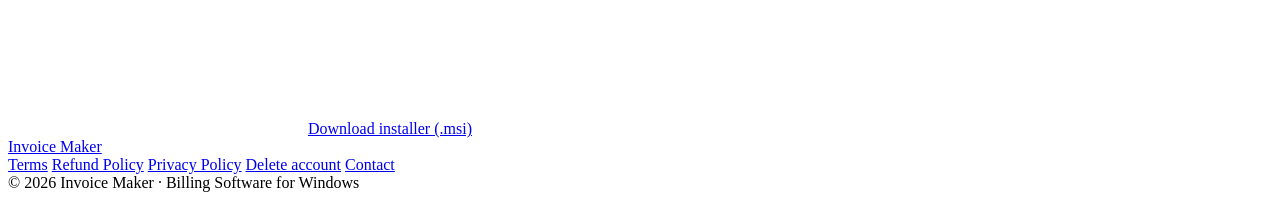
==== commit 25ed4f68: "Launch Windows download: point buttons at InvoiceMaker-1.0.1.msi on R2 Co-Authored-By: Claude Opus 5" ====
--- a/public/index.html
+++ b/public/index.html
@@ -7,8 +7,10 @@
   <meta name="description" content="Free billing software for Windows PC: create invoices and bills, manage stock and inventory, cash, bank and cheques, print thermal receipts and see Profit &amp; Loss. Works offline. By Invoice Maker.">
   <meta property="og:title" content="Billing Software for Windows — Invoice Maker">
   <meta property="og:description" content="Free billing software for your shop: invoices, inventory, cash and reports on your PC, offline, and in sync with your phone.">
-  <meta property="og:image" content="/images/logo.png">
+  <meta property="og:image" content="https://billingpos.app/images/logo.png">
   <meta name="theme-color" content="#4f7cd6">
+  <link rel="canonical" href="https://billingpos.app/">
+  <meta property="og:url" content="https://billingpos.app/">
   <link rel="icon" type="image/png" href="/images/favicon.png">
   <link rel="preconnect" href="https://fonts.googleapis.com">
   <link rel="preconnect" href="https://fonts.gstatic.com" crossorigin>
@@ -266,7 +268,7 @@
   // Where the Download buttons go. Set this to the installer's URL (a GitHub Release or an R2 file)
   // to launch: the buttons then download it, the "Coming soon" pills go, and every [data-live]
   // element shows its launch text. While it is empty the buttons open the "coming soon" dialog.
-  var DOWNLOAD_URL = "";
+  var DOWNLOAD_URL = "https://download.billingpos.app/InvoiceMaker-1.0.1.msi";
 
   var buttons = document.querySelectorAll(".js-download");
   if (DOWNLOAD_URL) {
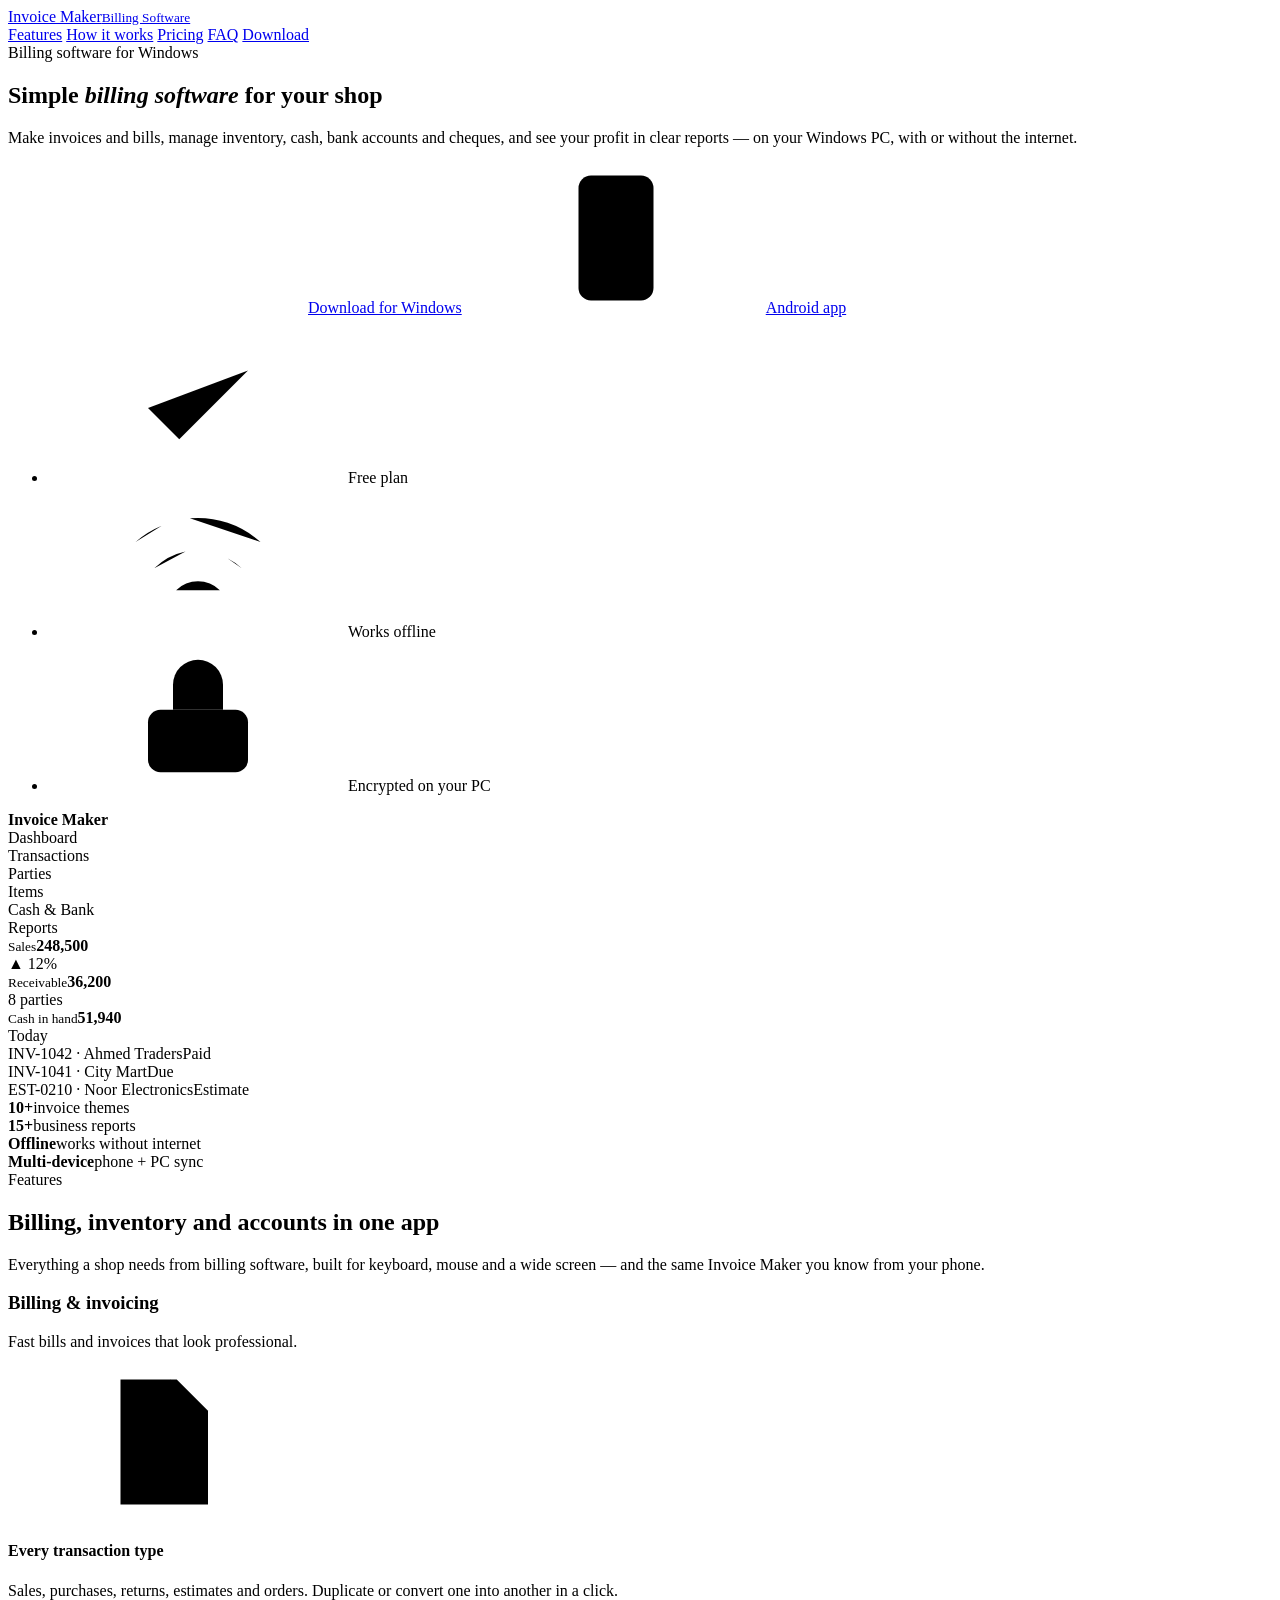
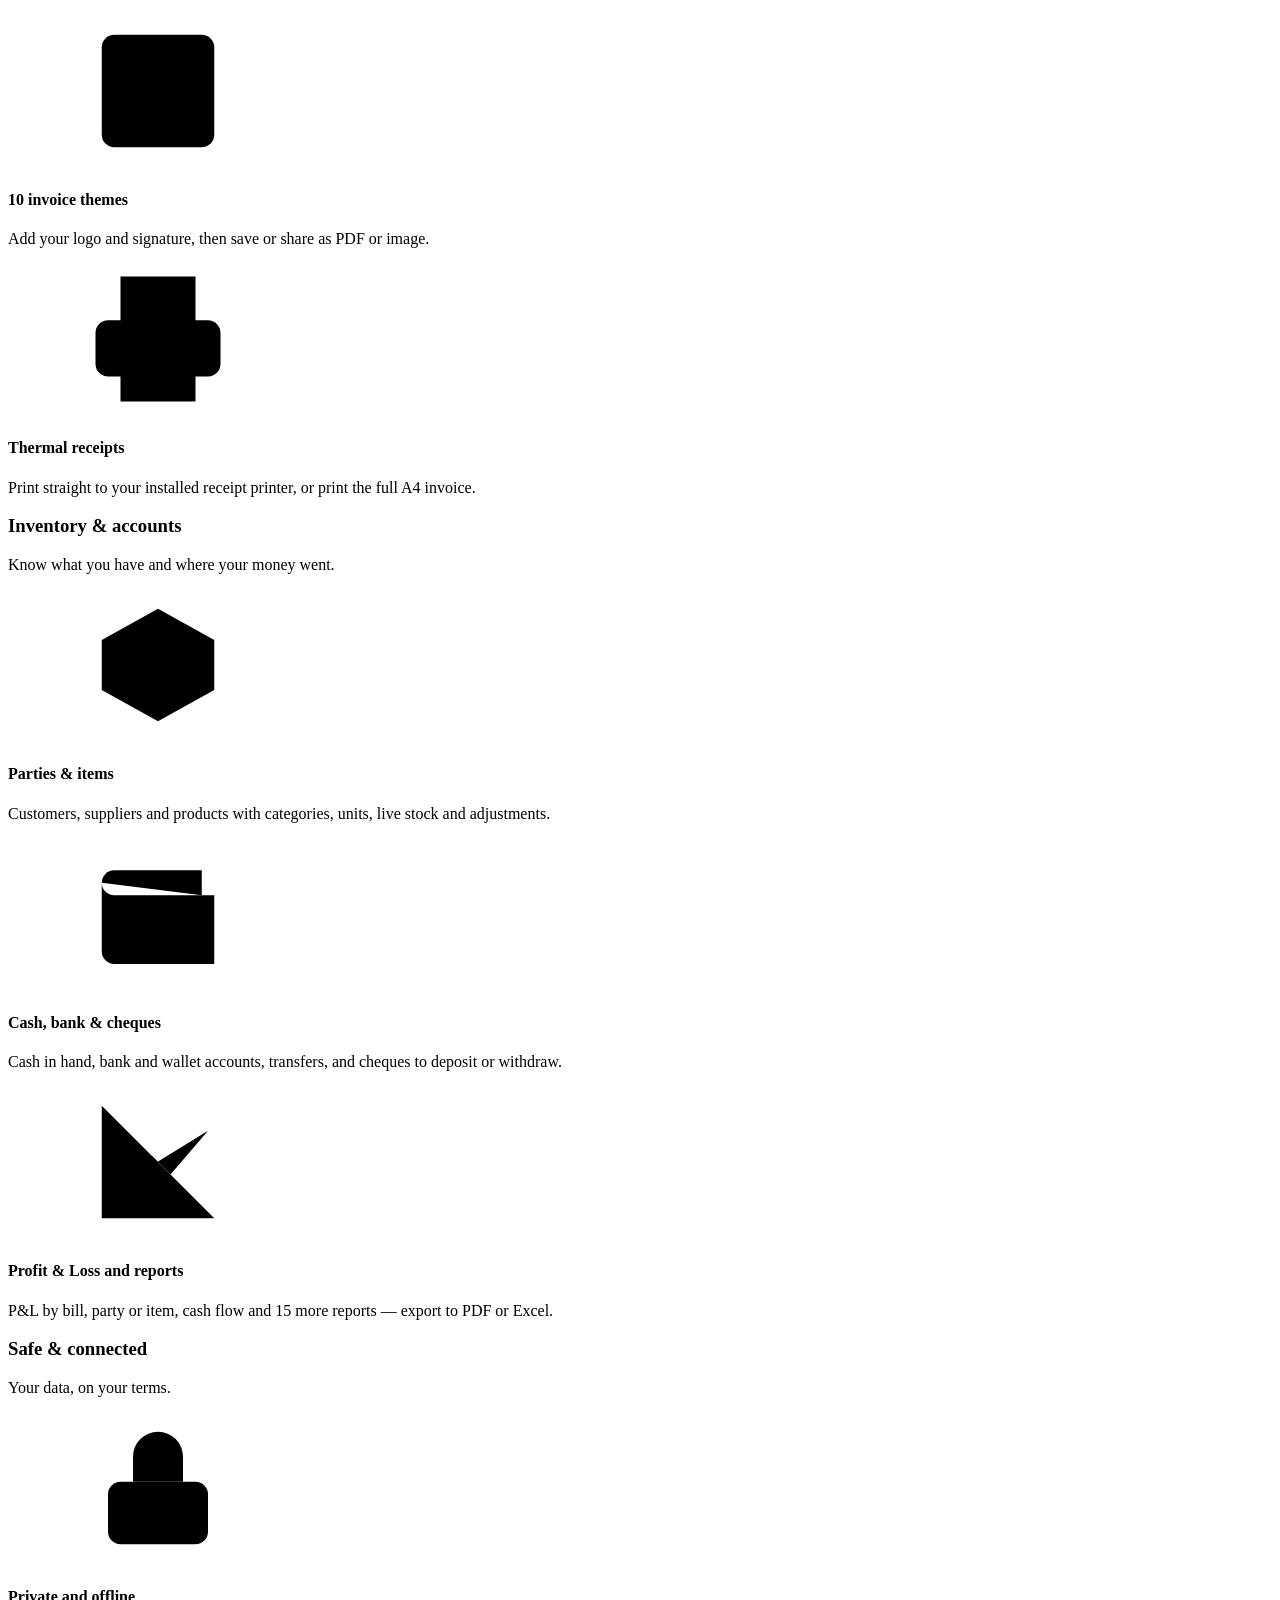
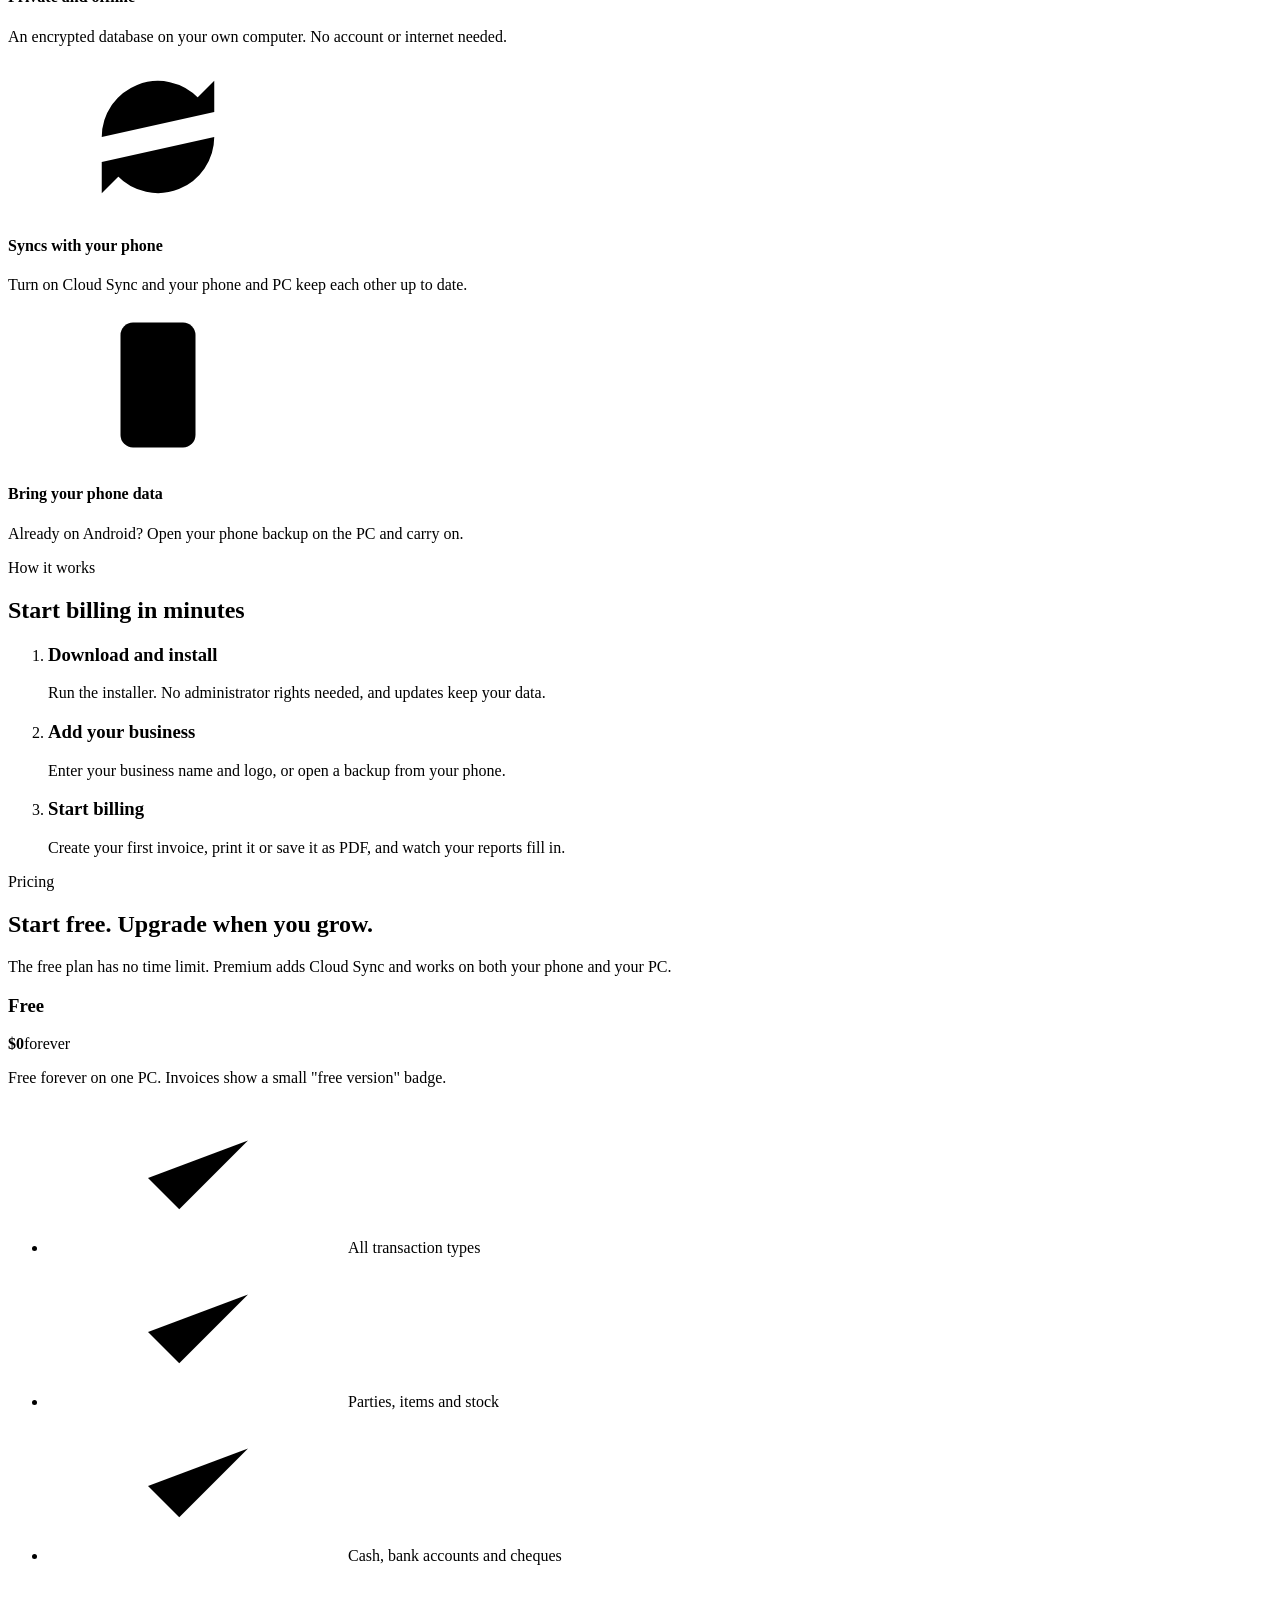
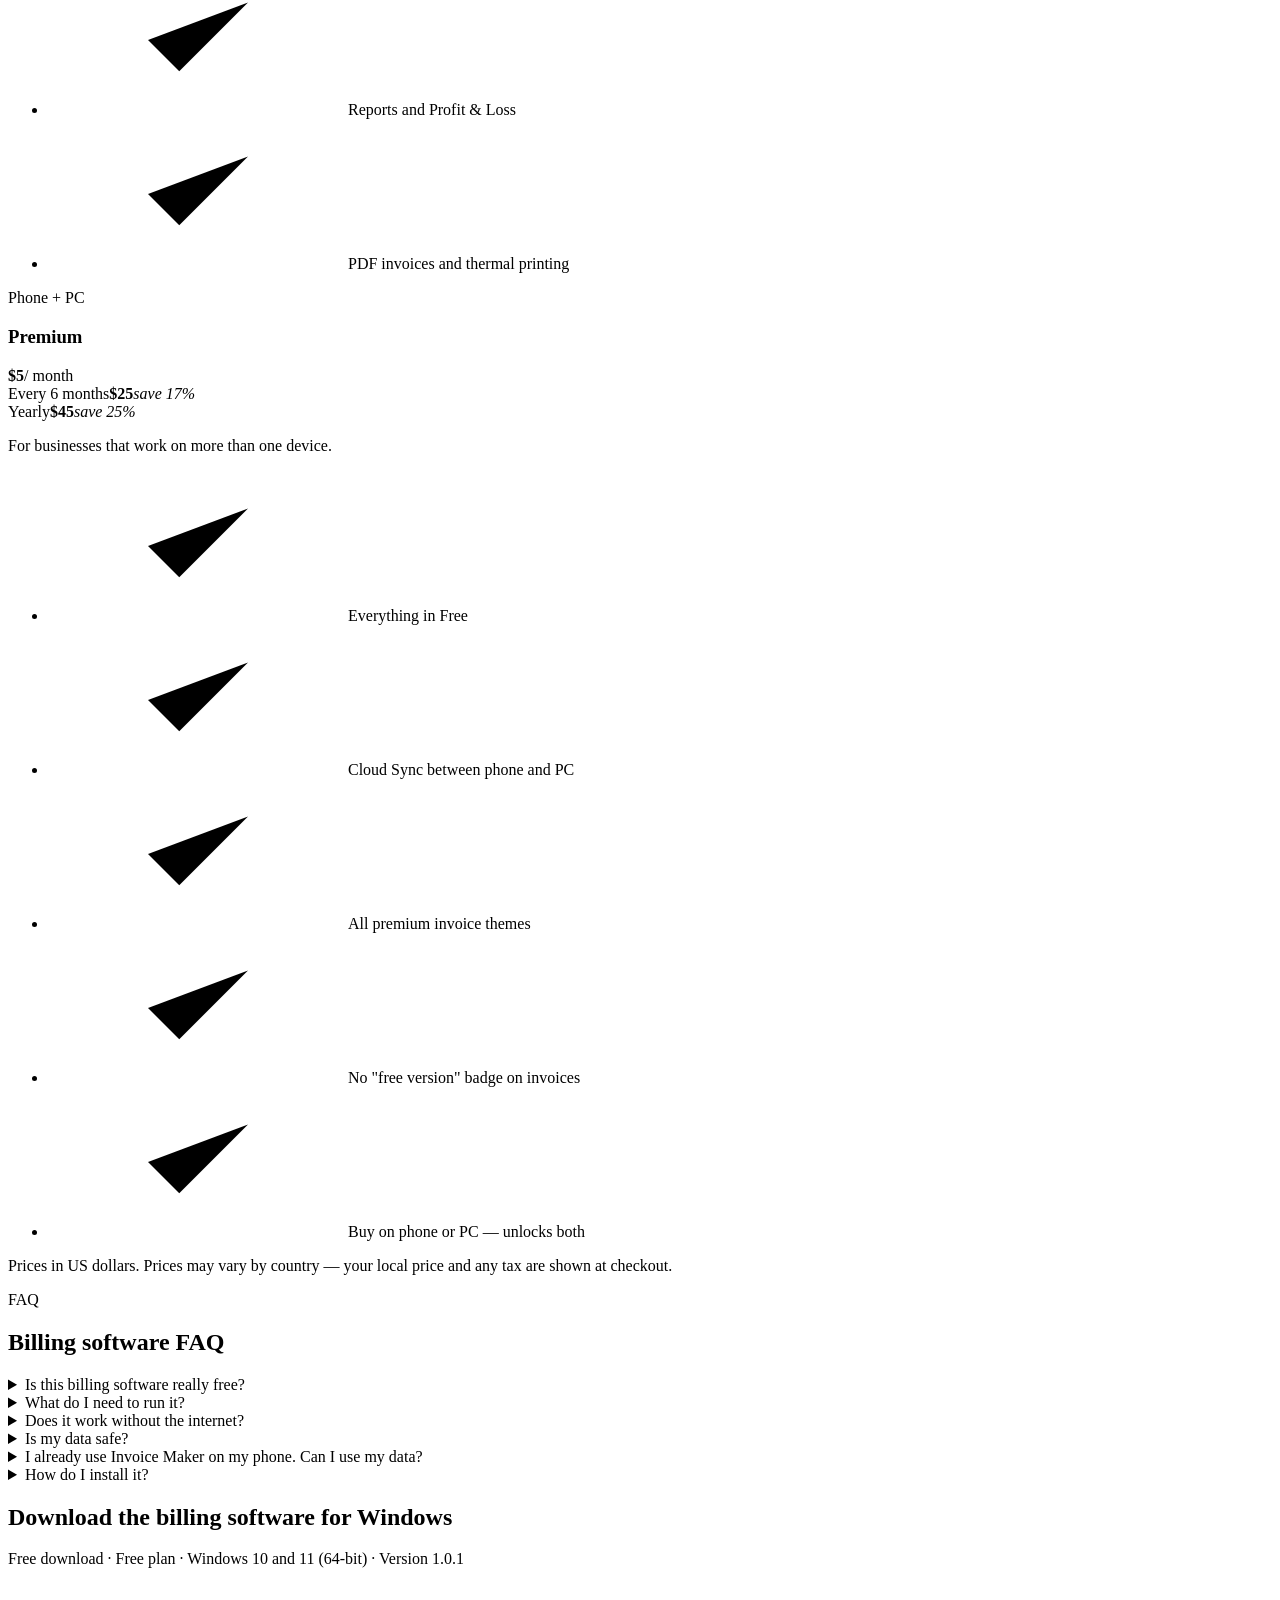
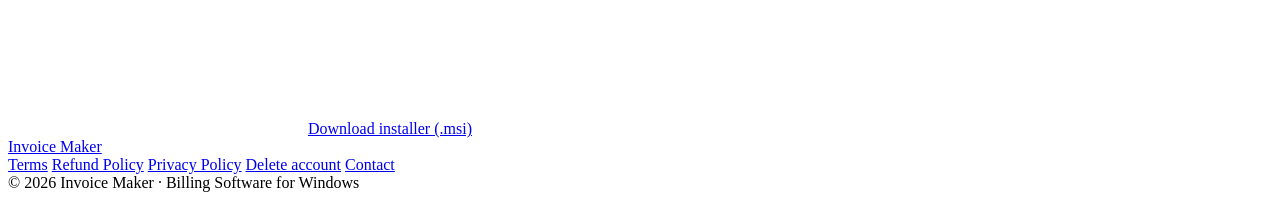
==== commit 04737765: "Put the launch state in the HTML itself Download buttons link straight to the 1.0.1 MSI and the comi" ====
--- a/public/index.html
+++ b/public/index.html
@@ -55,7 +55,7 @@
       <a href="#how">How it works</a>
       <a href="#pricing">Pricing</a>
       <a href="#faq">FAQ</a>
-      <a class="btn btn-primary btn-small js-download" href="#download"><span data-live="Download">Coming soon</span></a>
+      <a class="btn btn-primary btn-small js-download" href="https://download.billingpos.app/InvoiceMaker-1.0.1.msi" download>Download</a>
     </nav>
   </div>
 </header>
@@ -68,7 +68,7 @@
         <h1>Simple <em>billing software</em> for your shop</h1>
         <p class="lead">Make invoices and bills, manage inventory, cash, bank accounts and cheques, and see your profit in clear reports — on your Windows PC, with or without the internet.</p>
         <div class="actions">
-          <a class="btn btn-primary js-download" href="#download"><svg class="i"><use href="#i-download"/></svg>Download for Windows <span class="soon">Coming soon</span></a>
+          <a class="btn btn-primary js-download" href="https://download.billingpos.app/InvoiceMaker-1.0.1.msi" download><svg class="i"><use href="#i-download"/></svg>Download for Windows</a>
           <a class="btn btn-outline" href="https://play.google.com/store/apps/details?id=com.billing.invoicemaker" target="_blank" rel="noopener"><svg class="i"><use href="#i-phone"/></svg>Android app</a>
         </div>
         <ul class="trust">
@@ -221,7 +221,7 @@
         <details><summary>Does it work without the internet?</summary><p>Yes. Everything works offline. The internet is only needed for Cloud Sync and buying Premium.</p></details>
         <details><summary>Is my data safe?</summary><p>Your data is kept in an encrypted database on your own computer. With Cloud Sync on, it is also stored in your account so your other devices can reach it.</p></details>
         <details><summary>I already use Invoice Maker on my phone. Can I use my data?</summary><p>Yes. Either sign in with Cloud Sync (Premium) to keep both in sync, or open a backup from your phone on the PC.</p></details>
-        <details><summary>How do I install it?</summary><p>Download the installer, double-click it and follow the steps. No administrator rights are needed. New versions install over the old one and keep your data. <span data-live="">The Windows installer is coming soon.</span></p></details>
+        <details><summary>How do I install it?</summary><p>Download the installer, double-click it and follow the steps. No administrator rights are needed. New versions install over the old one and keep your data.</p></details>
       </div>
     </div>
   </section>
@@ -229,10 +229,10 @@
   <div class="cta" id="download">
     <div class="container">
       <div>
-        <h2 data-live="Download the billing software for Windows">Billing software for Windows — coming soon</h2>
-        <p data-live="Free download · Free plan · Windows 10 and 11 (64-bit)">Free plan · Windows 10 and 11 (64-bit) · Available on Android today</p>
-      </div>
-      <a class="btn btn-primary js-download" href="#download"><svg class="i"><use href="#i-download"/></svg>Download installer (.msi) <span class="soon">Coming soon</span></a>
+        <h2>Download the billing software for Windows</h2>
+        <p>Free download · Free plan · Windows 10 and 11 (64-bit) · Version 1.0.1</p>
+      </div>
+      <a class="btn btn-primary js-download" href="https://download.billingpos.app/InvoiceMaker-1.0.1.msi" download><svg class="i"><use href="#i-download"/></svg>Download installer (.msi)</a>
     </div>
   </div>
 </main>
@@ -251,38 +251,7 @@
   </div>
 </footer>
 
-<dialog id="soon-dialog" class="soon-dialog" aria-labelledby="soon-title">
-  <form method="dialog" class="soon-box">
-    <button class="soon-x" aria-label="Close">×</button>
-    <span class="badge">Coming soon</span>
-    <h2 id="soon-title">Windows version coming soon</h2>
-    <p>We're finishing the Windows installer. Meanwhile you can use Invoice Maker on Android, or ask us to email you when the Windows version is ready.</p>
-    <div class="soon-actions">
-      <a class="btn btn-primary" href="https://play.google.com/store/apps/details?id=com.billing.invoicemaker" target="_blank" rel="noopener"><svg class="i"><use href="#i-phone"/></svg>Get the Android app</a>
-      <a class="btn btn-outline" href="mailto:shahhussain3435365@gmail.com?subject=Notify%20me%3A%20Invoice%20Maker%20for%20Windows&amp;body=Please%20email%20me%20when%20Invoice%20Maker%20for%20Windows%20is%20ready.">Email me when it's ready</a>
-    </div>
-  </form>
-</dialog>
-
 <script>
-  // Where the Download buttons go. Set this to the installer's URL (a GitHub Release or an R2 file)
-  // to launch: the buttons then download it, the "Coming soon" pills go, and every [data-live]
-  // element shows its launch text. While it is empty the buttons open the "coming soon" dialog.
-  var DOWNLOAD_URL = "https://download.billingpos.app/InvoiceMaker-1.0.1.msi";
-
-  var buttons = document.querySelectorAll(".js-download");
-  if (DOWNLOAD_URL) {
-    buttons.forEach(function (a) { a.href = DOWNLOAD_URL; });
-    document.querySelectorAll(".soon").forEach(function (el) { el.remove(); });
-    document.querySelectorAll("[data-live]").forEach(function (el) { el.textContent = el.dataset.live; });
-  } else {
-    var dialog = document.getElementById("soon-dialog");
-    buttons.forEach(function (a) {
-      a.addEventListener("click", function (e) { e.preventDefault(); dialog.showModal(); });
-    });
-    // A click on the backdrop (outside the box) closes it, as Esc does.
-    dialog.addEventListener("click", function (e) { if (e.target === dialog) dialog.close(); });
-  }
   document.getElementById("year").textContent = new Date().getFullYear();
 </script>
 </body>
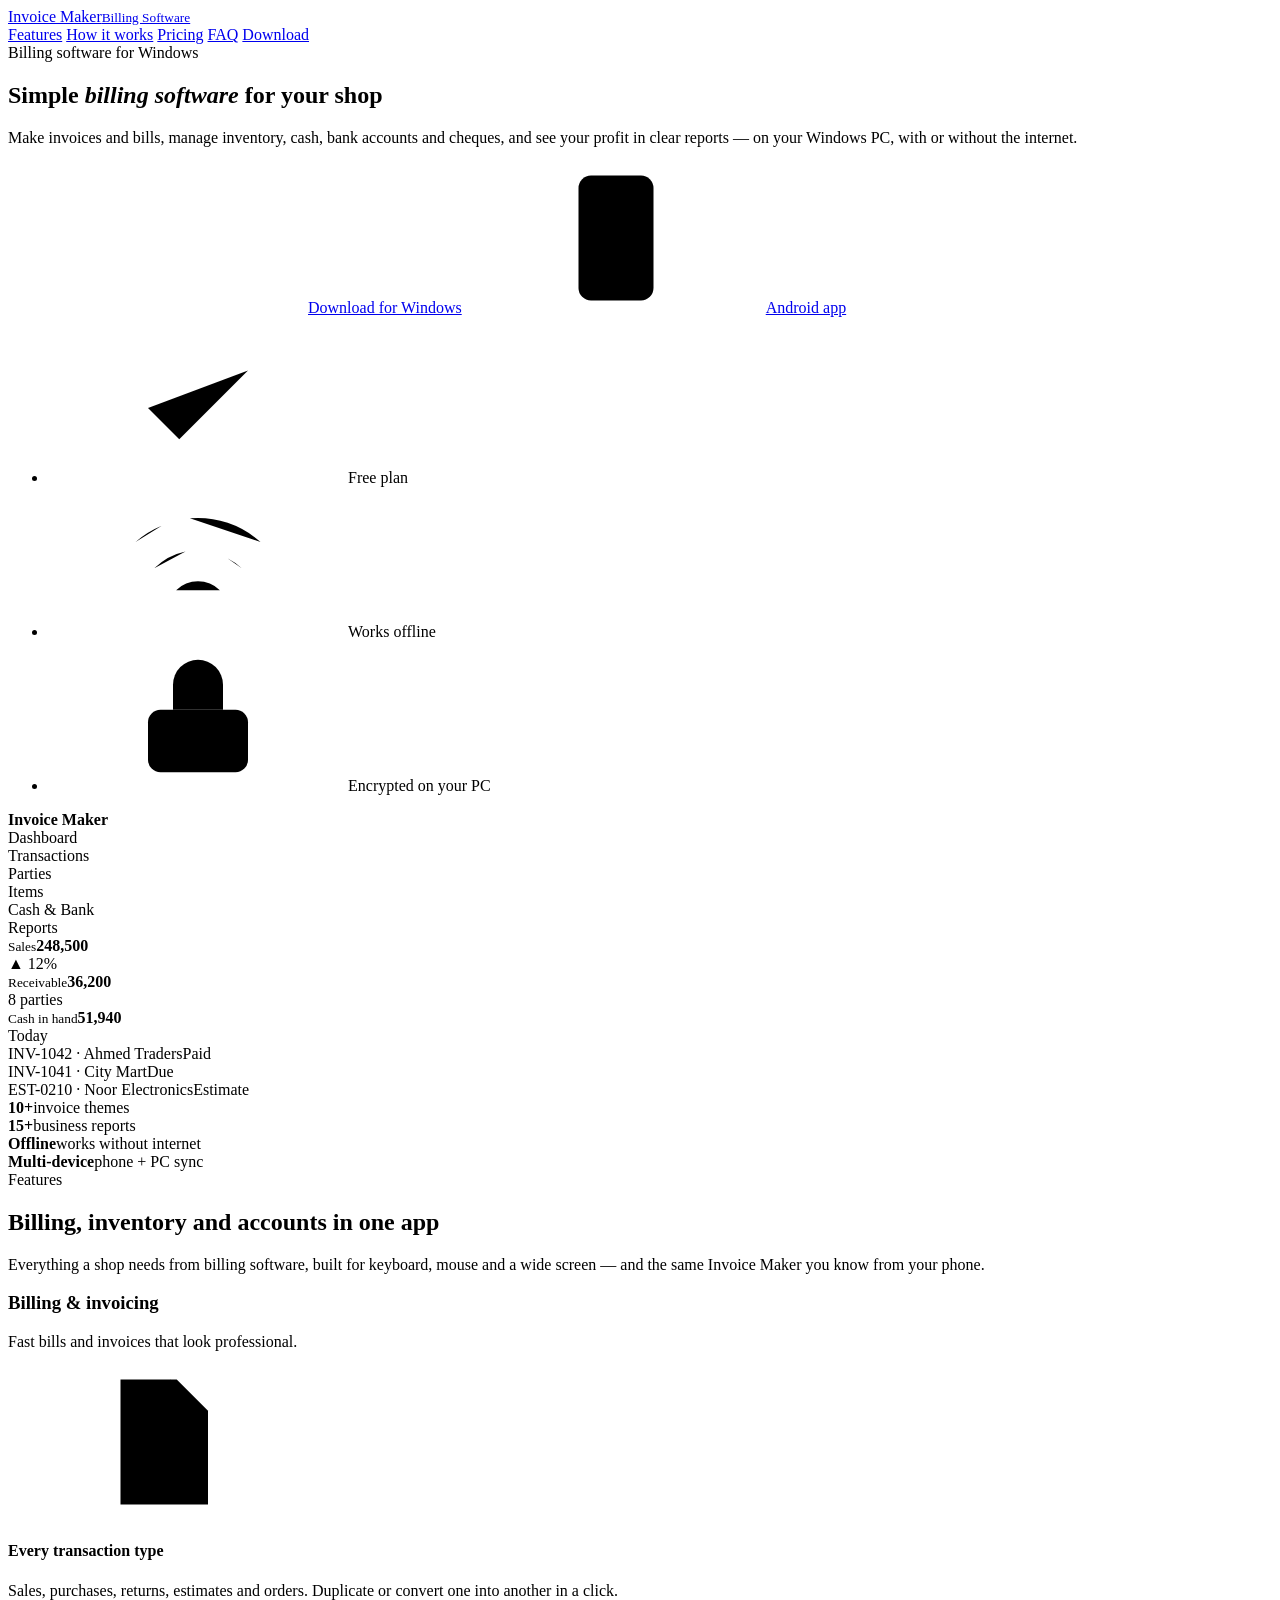
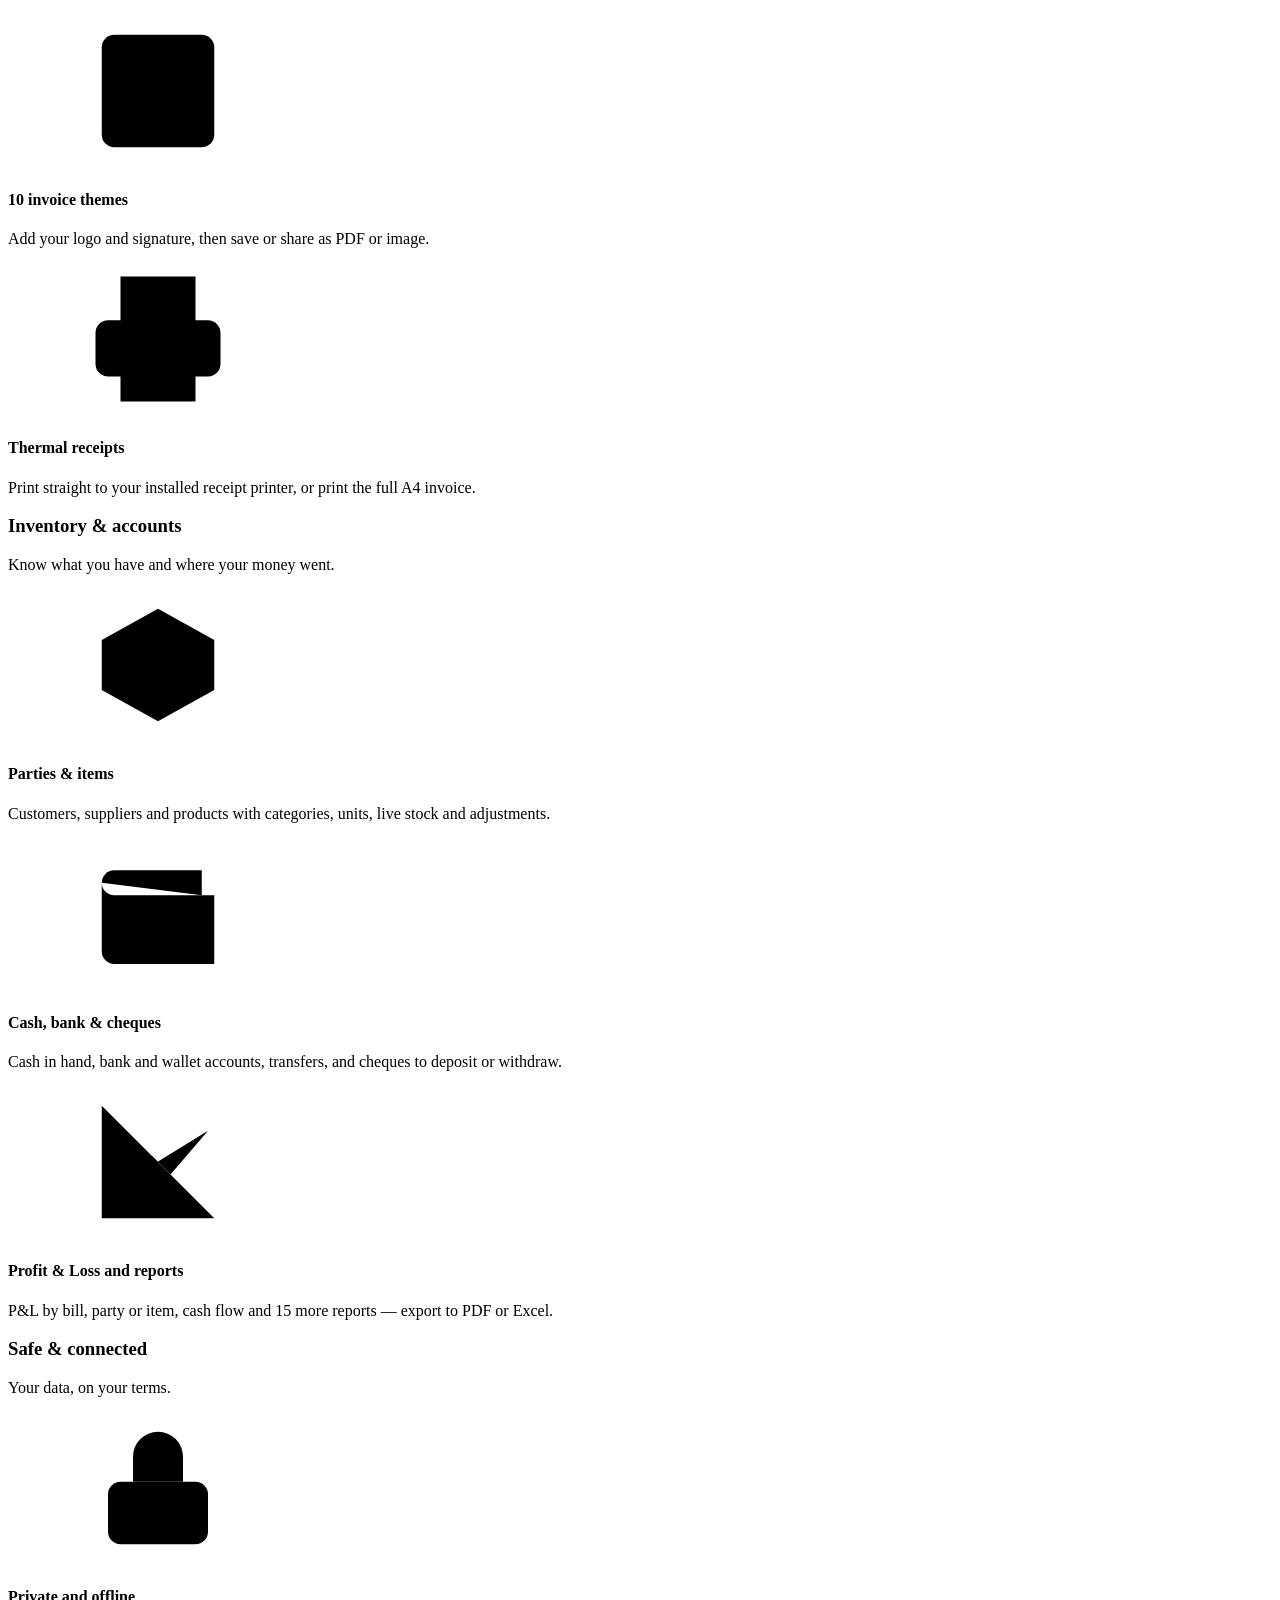
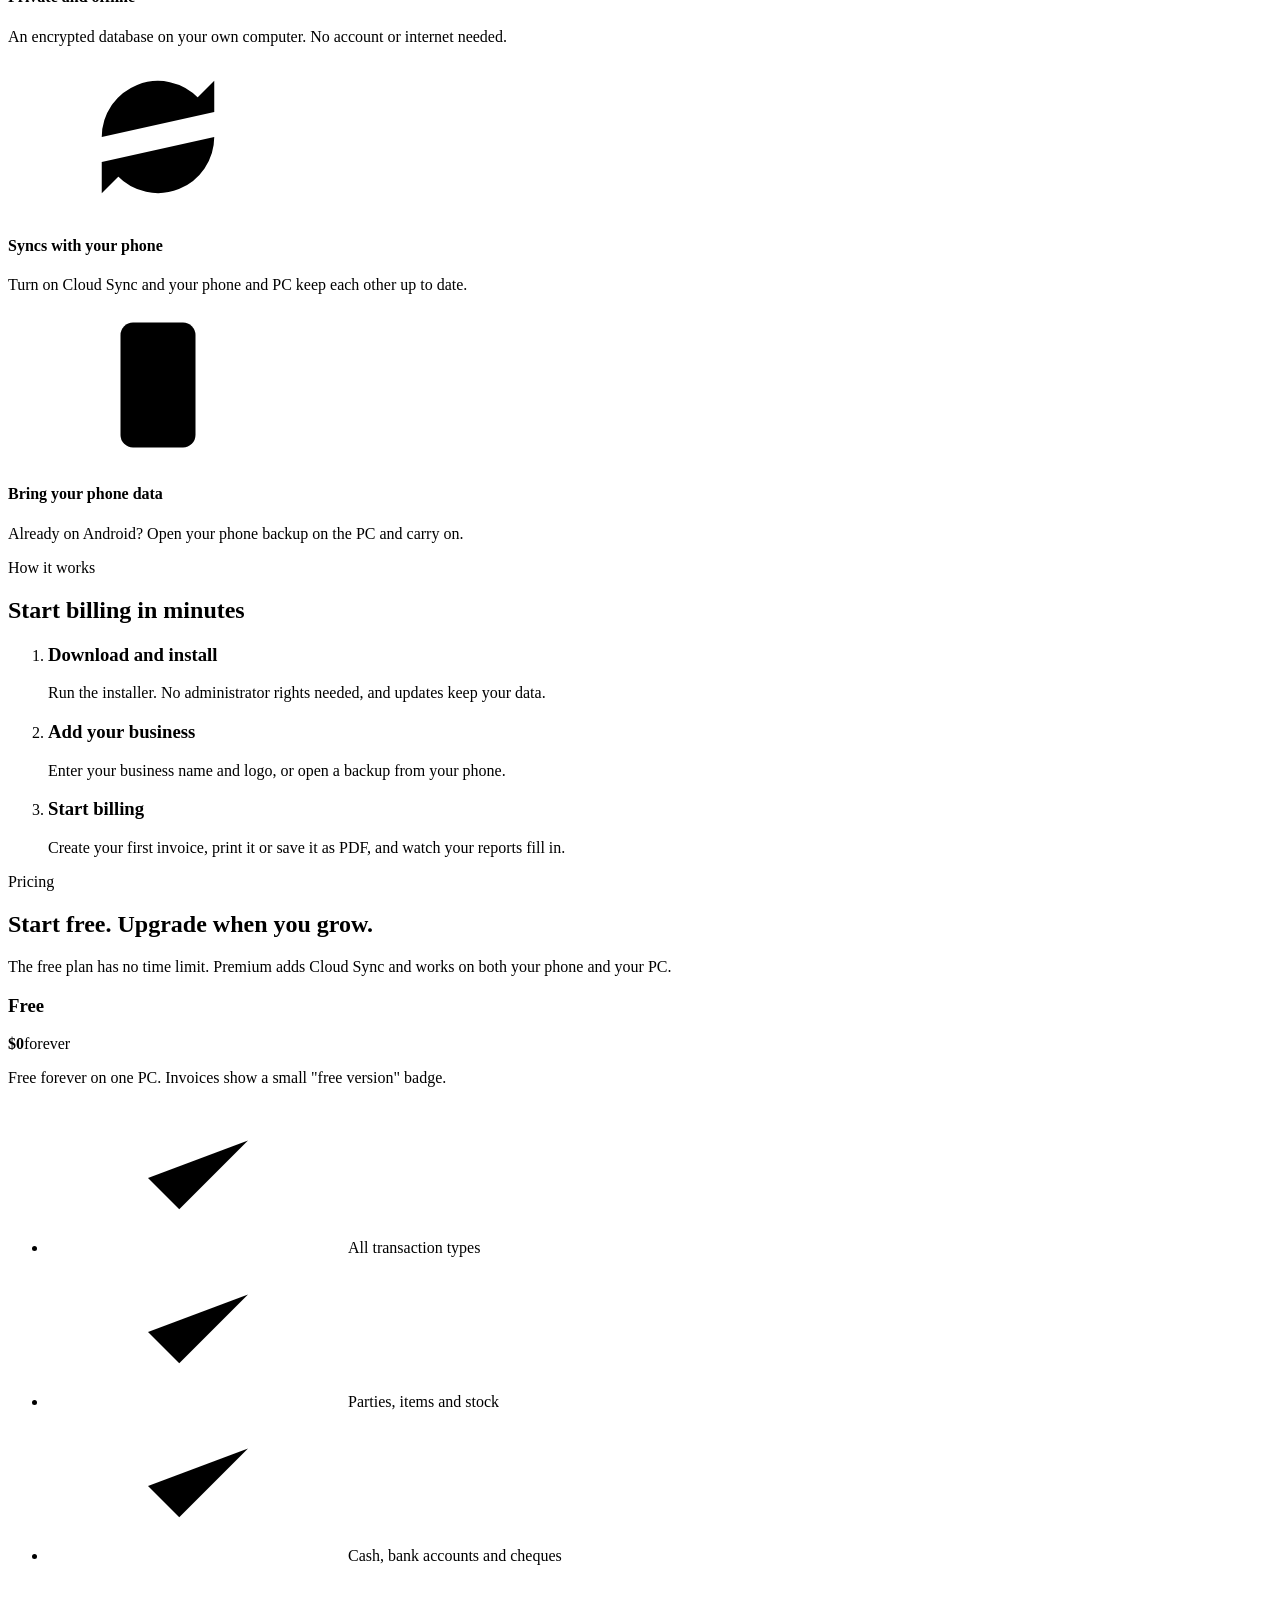
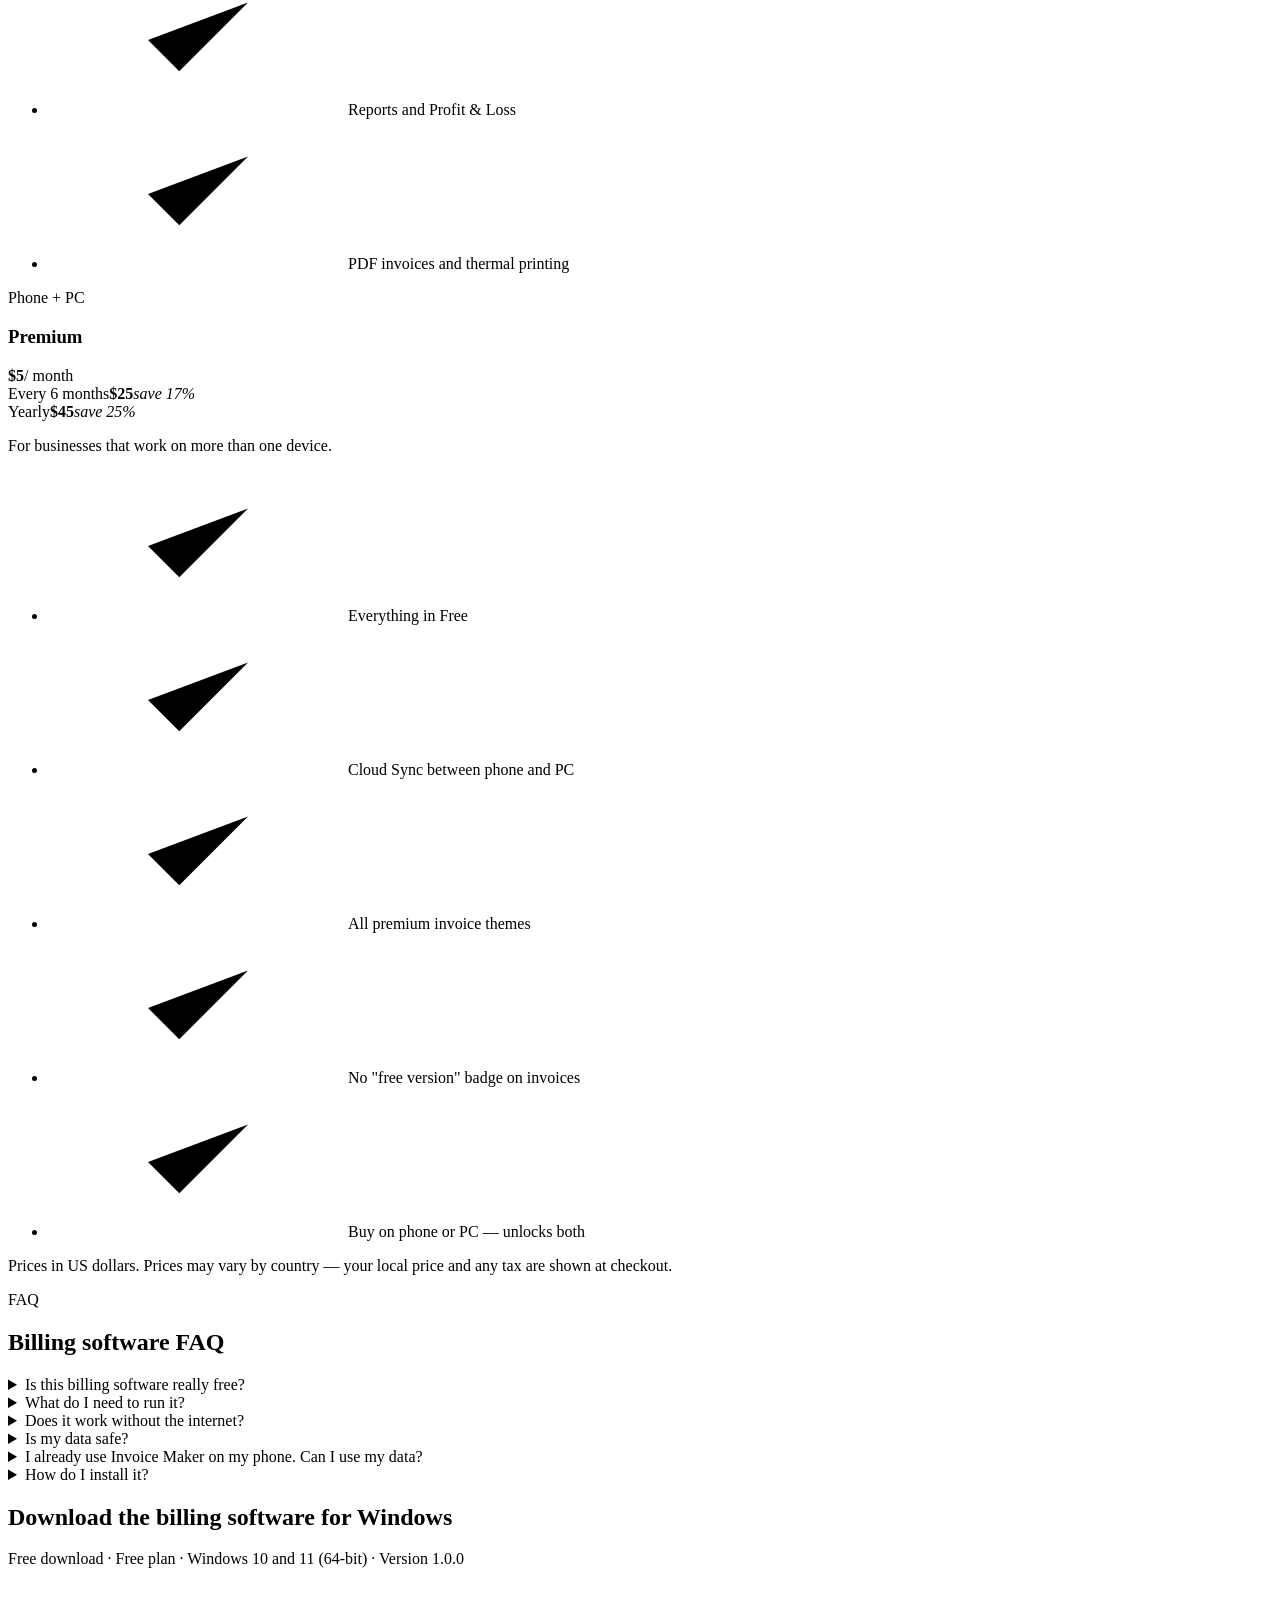
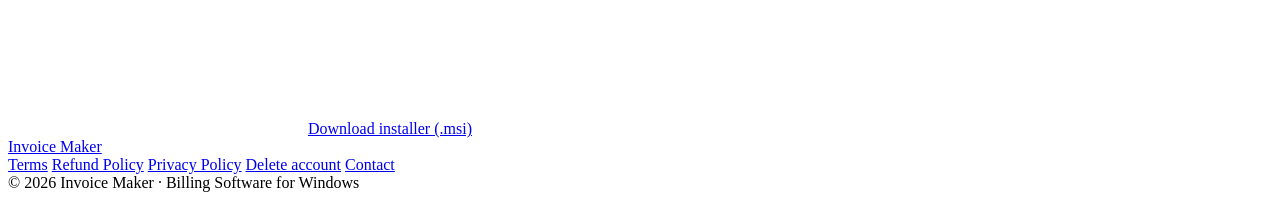
==== commit f840e62e: "Point download links at InvoiceMaker 1.0.0 MSI Co-Authored-By: Claude Opus 5.5 <noreply@anthropic.co" ====
--- a/public/index.html
+++ b/public/index.html
@@ -55,7 +55,7 @@
       <a href="#how">How it works</a>
       <a href="#pricing">Pricing</a>
       <a href="#faq">FAQ</a>
-      <a class="btn btn-primary btn-small js-download" href="https://download.billingpos.app/InvoiceMaker-1.0.1.msi" download>Download</a>
+      <a class="btn btn-primary btn-small js-download" href="https://download.billingpos.app/InvoiceMaker-1.0.0.msi" download>Download</a>
     </nav>
   </div>
 </header>
@@ -68,7 +68,7 @@
         <h1>Simple <em>billing software</em> for your shop</h1>
         <p class="lead">Make invoices and bills, manage inventory, cash, bank accounts and cheques, and see your profit in clear reports — on your Windows PC, with or without the internet.</p>
         <div class="actions">
-          <a class="btn btn-primary js-download" href="https://download.billingpos.app/InvoiceMaker-1.0.1.msi" download><svg class="i"><use href="#i-download"/></svg>Download for Windows</a>
+          <a class="btn btn-primary js-download" href="https://download.billingpos.app/InvoiceMaker-1.0.0.msi" download><svg class="i"><use href="#i-download"/></svg>Download for Windows</a>
           <a class="btn btn-outline" href="https://play.google.com/store/apps/details?id=com.billing.invoicemaker" target="_blank" rel="noopener"><svg class="i"><use href="#i-phone"/></svg>Android app</a>
         </div>
         <ul class="trust">
@@ -230,9 +230,9 @@
     <div class="container">
       <div>
         <h2>Download the billing software for Windows</h2>
-        <p>Free download · Free plan · Windows 10 and 11 (64-bit) · Version 1.0.1</p>
-      </div>
-      <a class="btn btn-primary js-download" href="https://download.billingpos.app/InvoiceMaker-1.0.1.msi" download><svg class="i"><use href="#i-download"/></svg>Download installer (.msi)</a>
+        <p>Free download · Free plan · Windows 10 and 11 (64-bit) · Version 1.0.0</p>
+      </div>
+      <a class="btn btn-primary js-download" href="https://download.billingpos.app/InvoiceMaker-1.0.0.msi" download><svg class="i"><use href="#i-download"/></svg>Download installer (.msi)</a>
     </div>
   </div>
 </main>
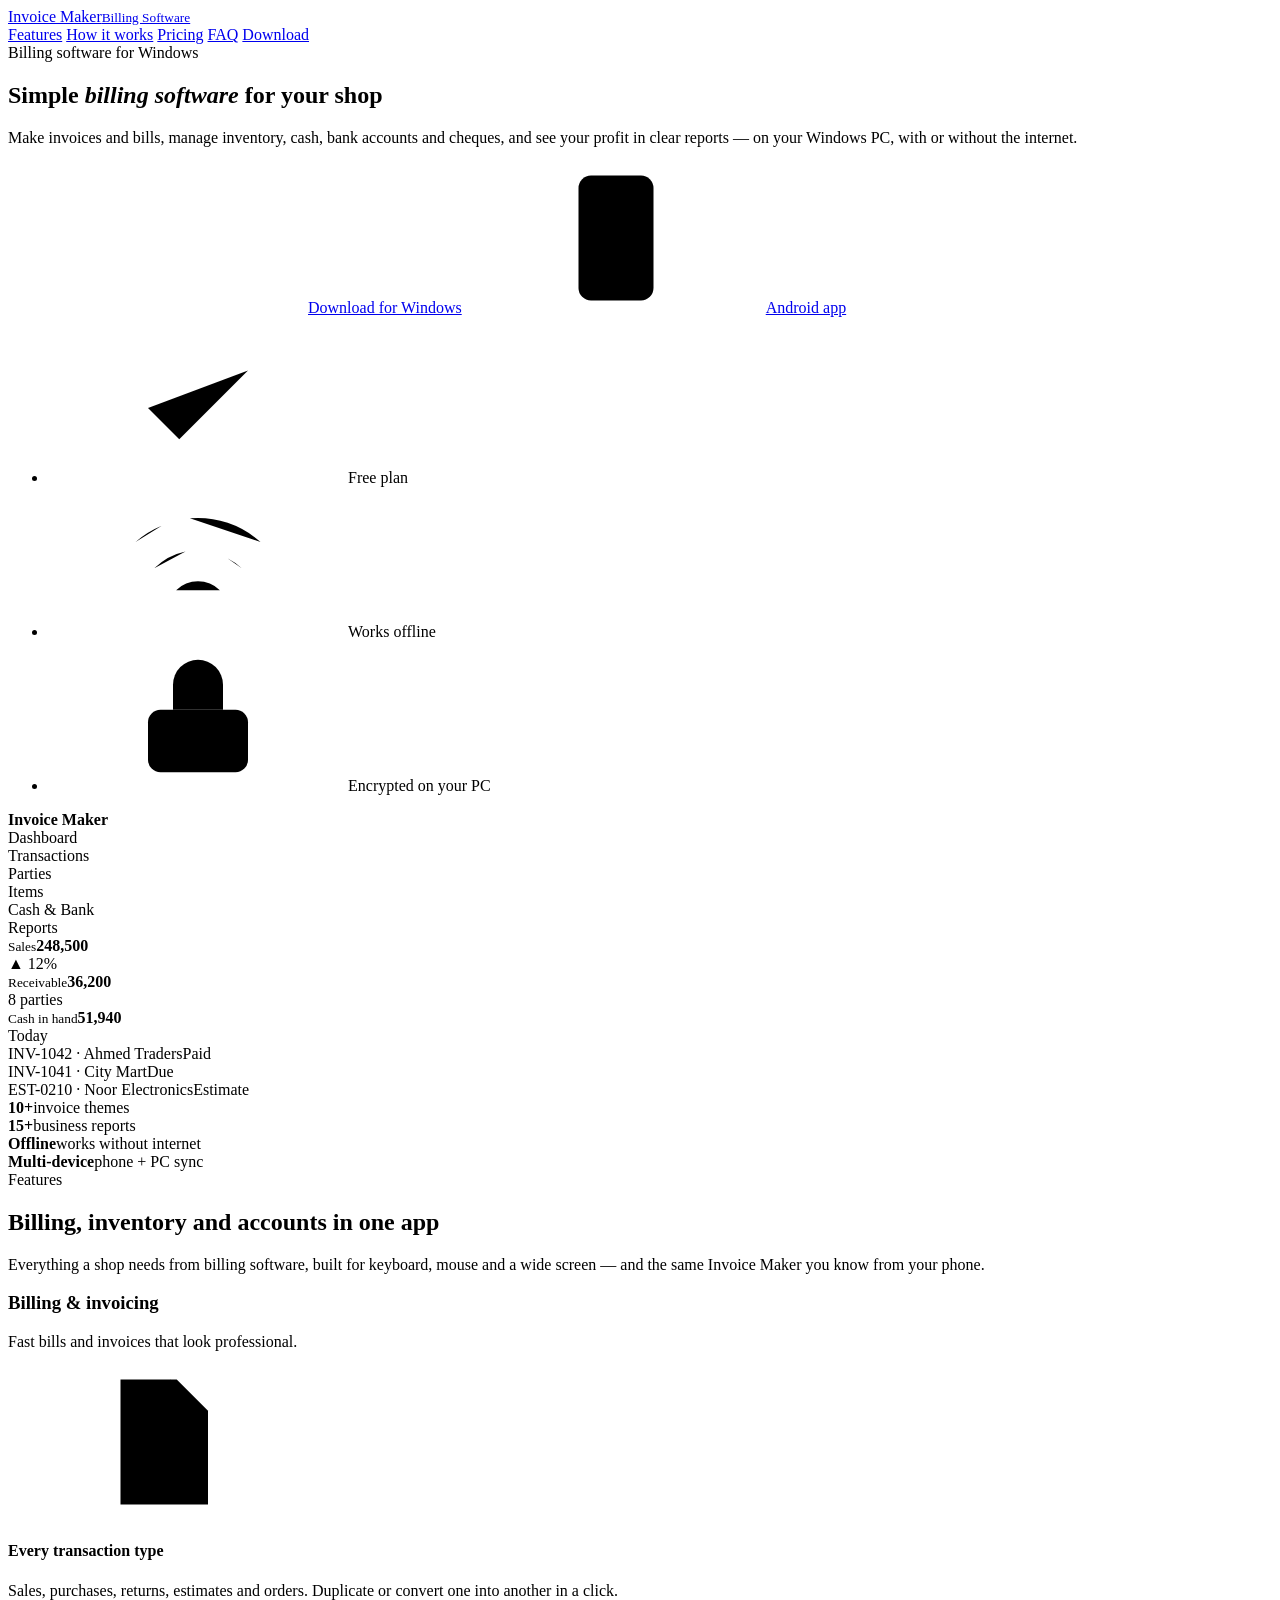
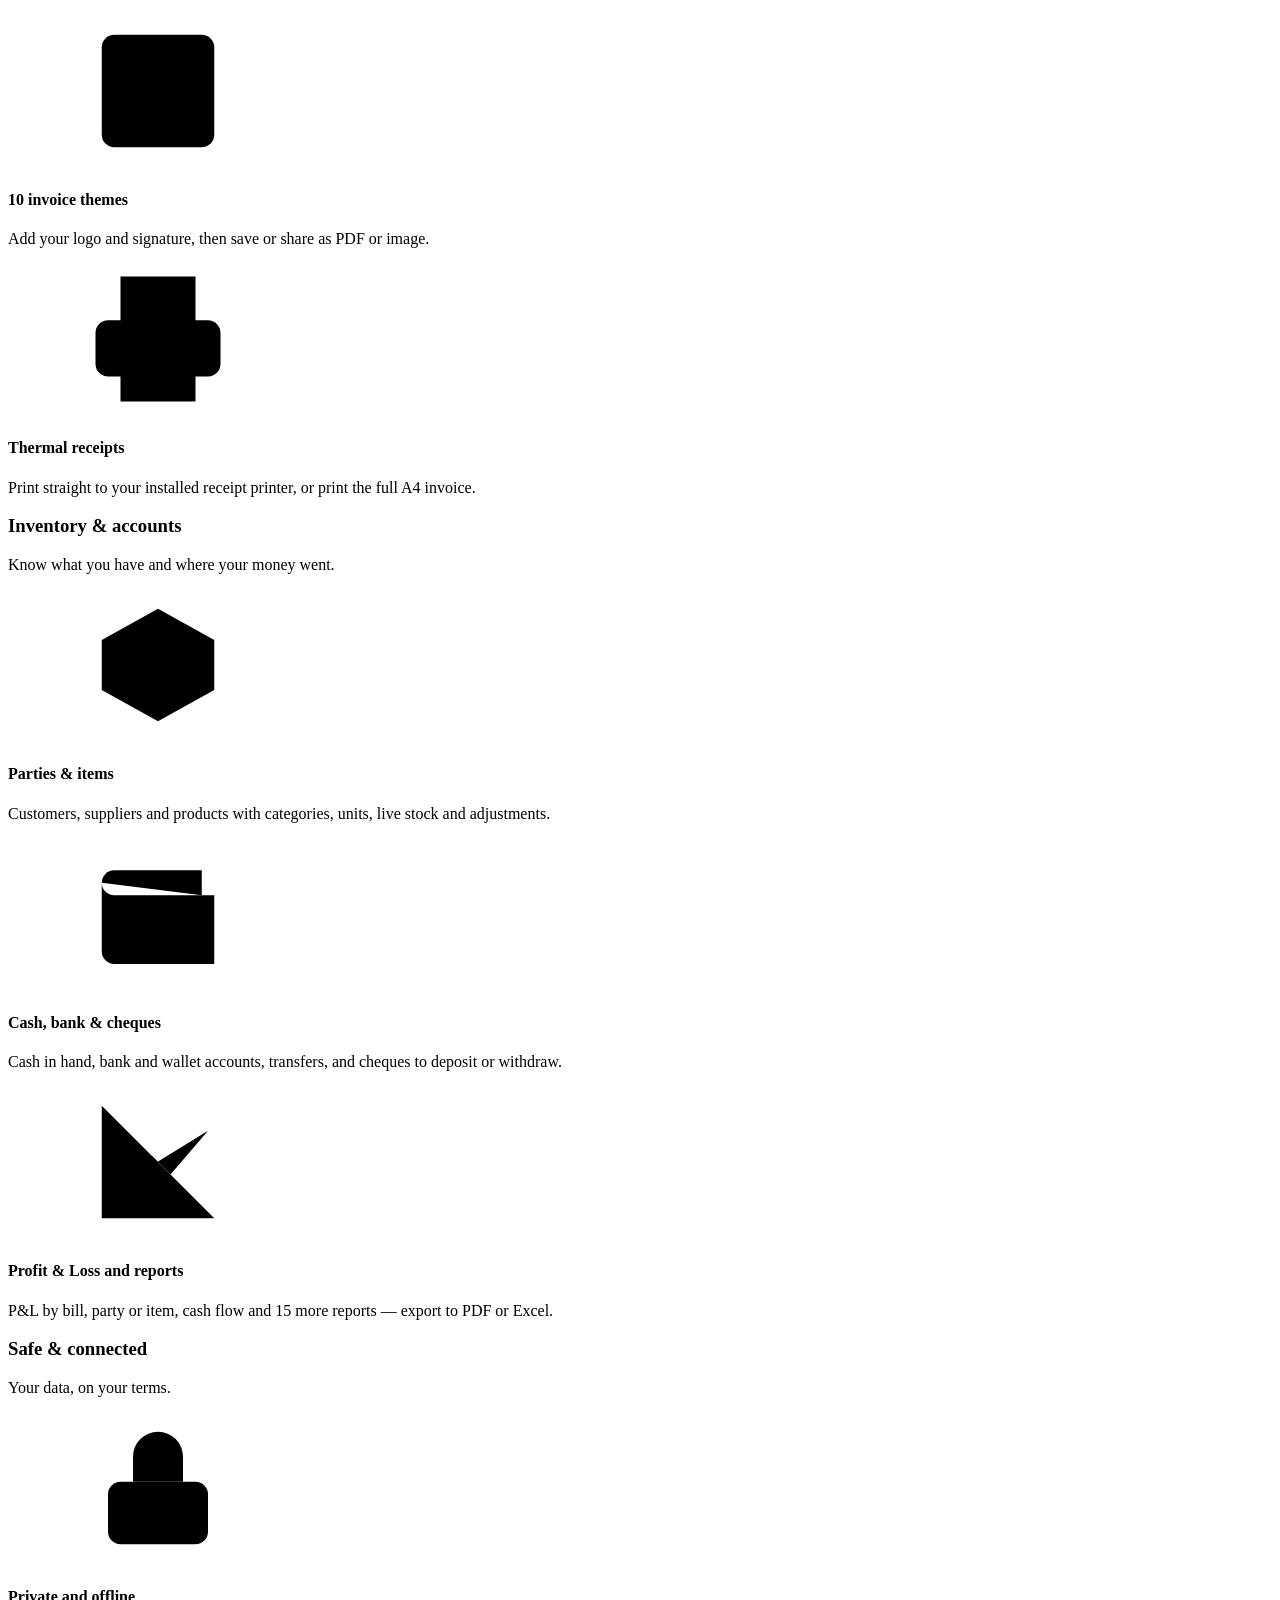
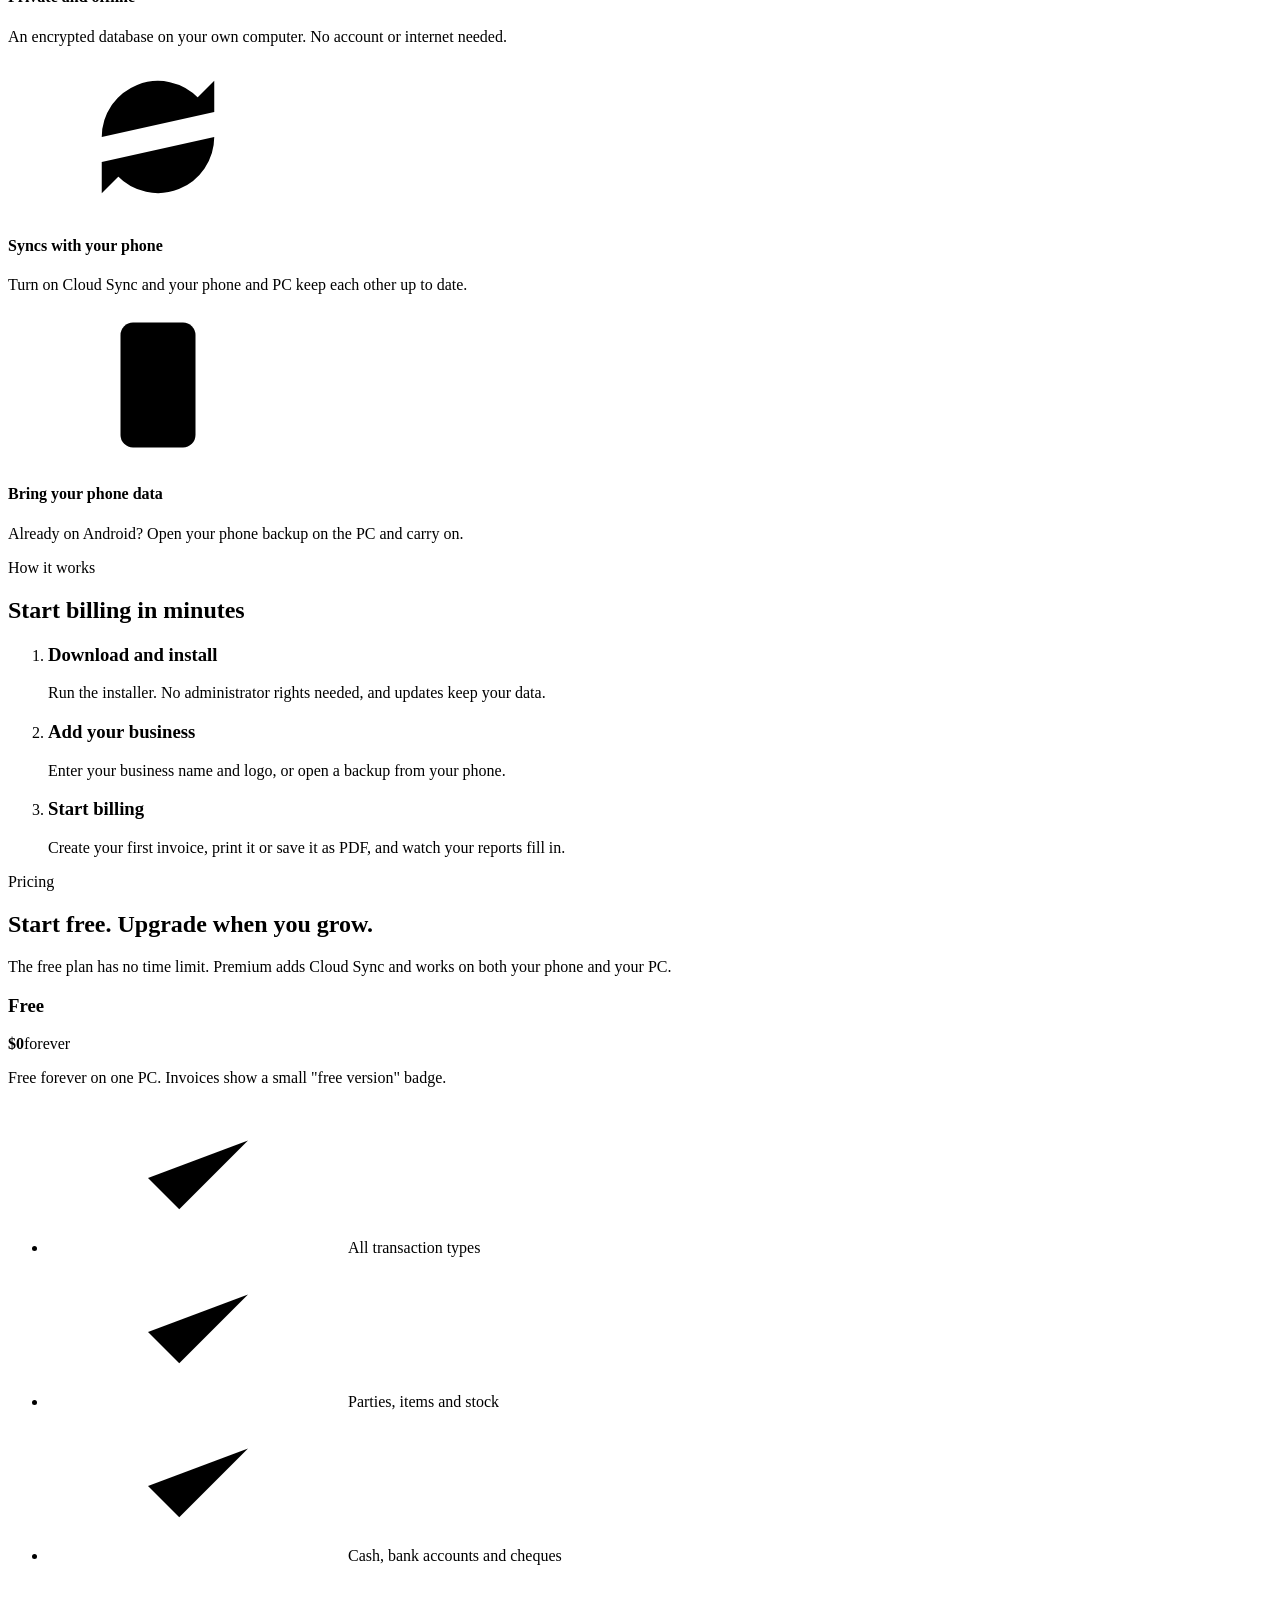
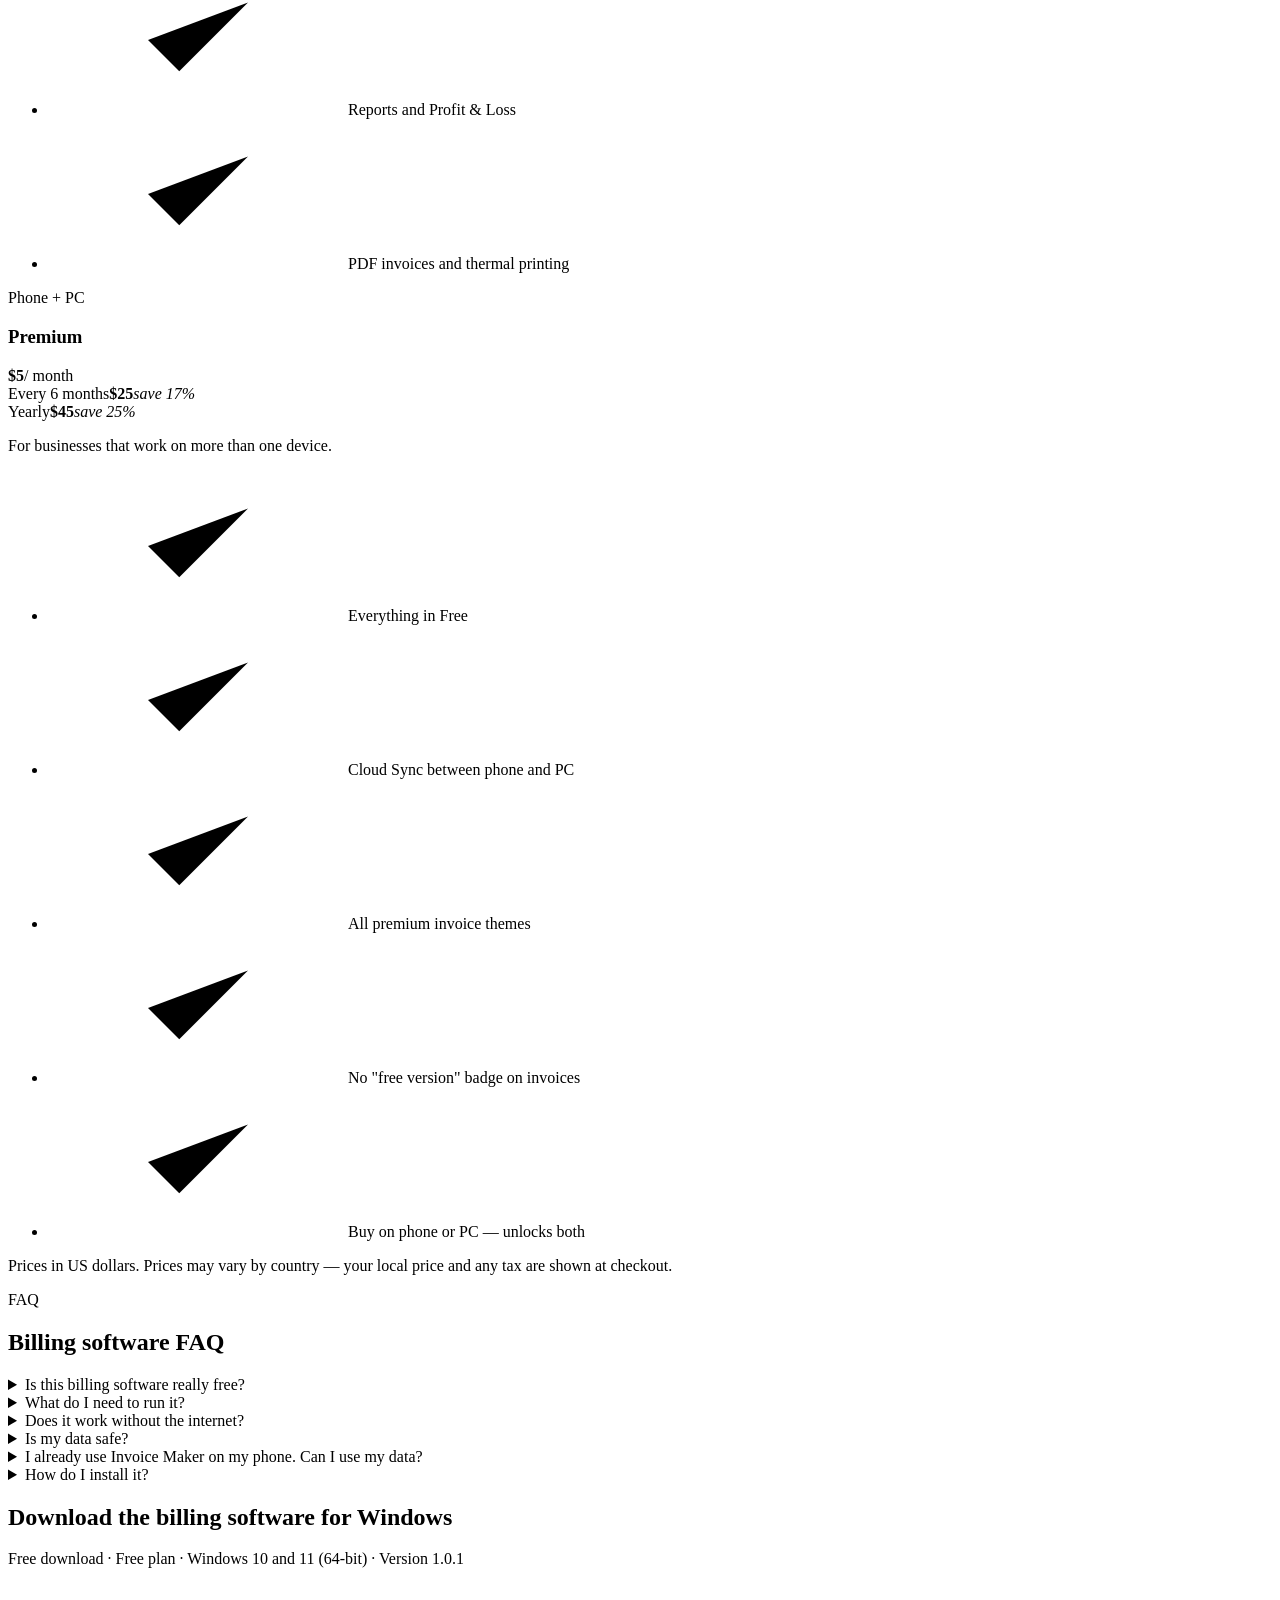
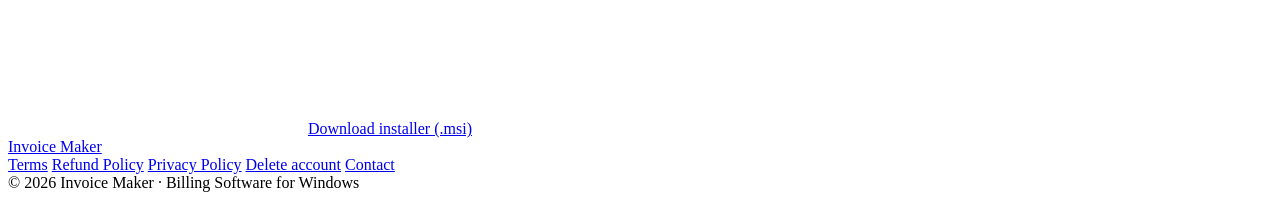
==== commit 66273a01: "Point download links at InvoiceMaker 1.0.1 MSI Co-Authored-By: Claude Opus 5.5 <noreply@anthropic.co" ====
--- a/public/index.html
+++ b/public/index.html
@@ -55,7 +55,7 @@
       <a href="#how">How it works</a>
       <a href="#pricing">Pricing</a>
       <a href="#faq">FAQ</a>
-      <a class="btn btn-primary btn-small js-download" href="https://download.billingpos.app/InvoiceMaker-1.0.0.msi" download>Download</a>
+      <a class="btn btn-primary btn-small js-download" href="https://download.billingpos.app/InvoiceMaker-1.0.1.msi" download>Download</a>
     </nav>
   </div>
 </header>
@@ -68,7 +68,7 @@
         <h1>Simple <em>billing software</em> for your shop</h1>
         <p class="lead">Make invoices and bills, manage inventory, cash, bank accounts and cheques, and see your profit in clear reports — on your Windows PC, with or without the internet.</p>
         <div class="actions">
-          <a class="btn btn-primary js-download" href="https://download.billingpos.app/InvoiceMaker-1.0.0.msi" download><svg class="i"><use href="#i-download"/></svg>Download for Windows</a>
+          <a class="btn btn-primary js-download" href="https://download.billingpos.app/InvoiceMaker-1.0.1.msi" download><svg class="i"><use href="#i-download"/></svg>Download for Windows</a>
           <a class="btn btn-outline" href="https://play.google.com/store/apps/details?id=com.billing.invoicemaker" target="_blank" rel="noopener"><svg class="i"><use href="#i-phone"/></svg>Android app</a>
         </div>
         <ul class="trust">
@@ -230,9 +230,9 @@
     <div class="container">
       <div>
         <h2>Download the billing software for Windows</h2>
-        <p>Free download · Free plan · Windows 10 and 11 (64-bit) · Version 1.0.0</p>
-      </div>
-      <a class="btn btn-primary js-download" href="https://download.billingpos.app/InvoiceMaker-1.0.0.msi" download><svg class="i"><use href="#i-download"/></svg>Download installer (.msi)</a>
+        <p>Free download · Free plan · Windows 10 and 11 (64-bit) · Version 1.0.1</p>
+      </div>
+      <a class="btn btn-primary js-download" href="https://download.billingpos.app/InvoiceMaker-1.0.1.msi" download><svg class="i"><use href="#i-download"/></svg>Download installer (.msi)</a>
     </div>
   </div>
 </main>
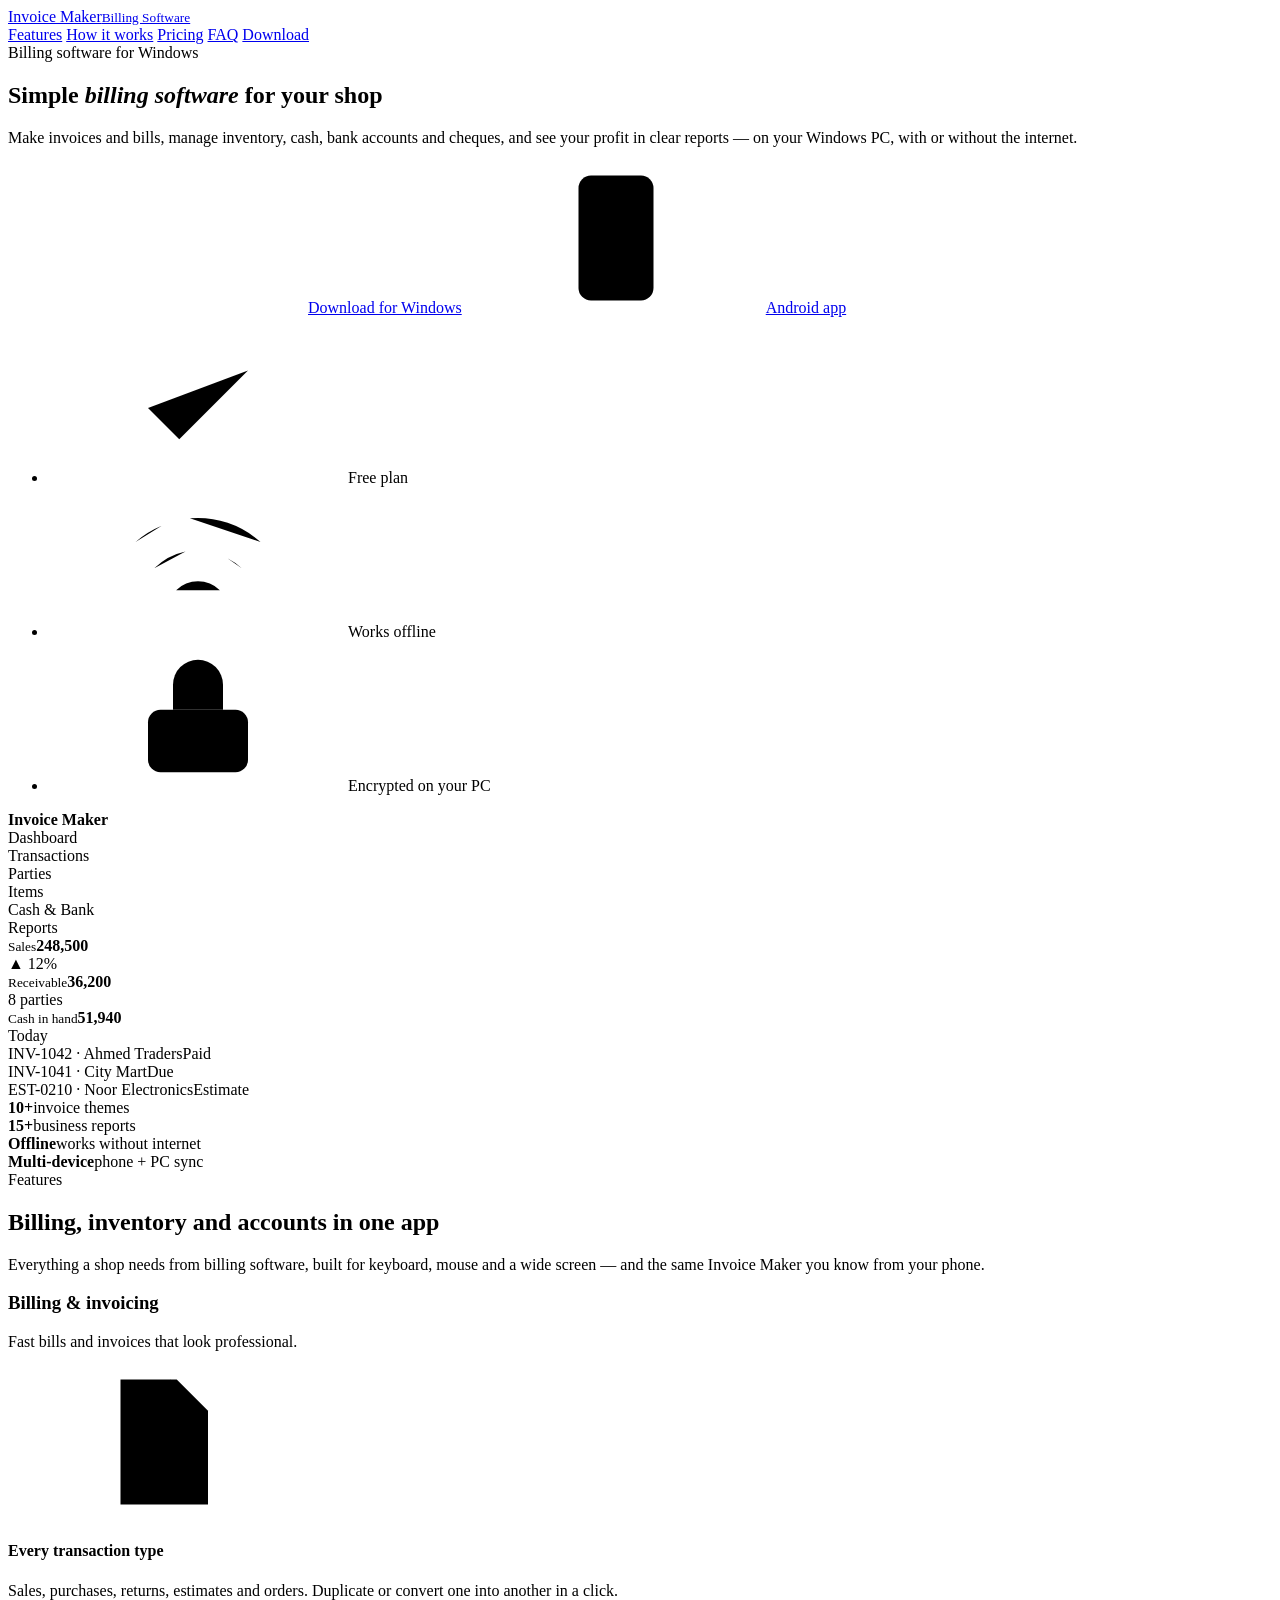
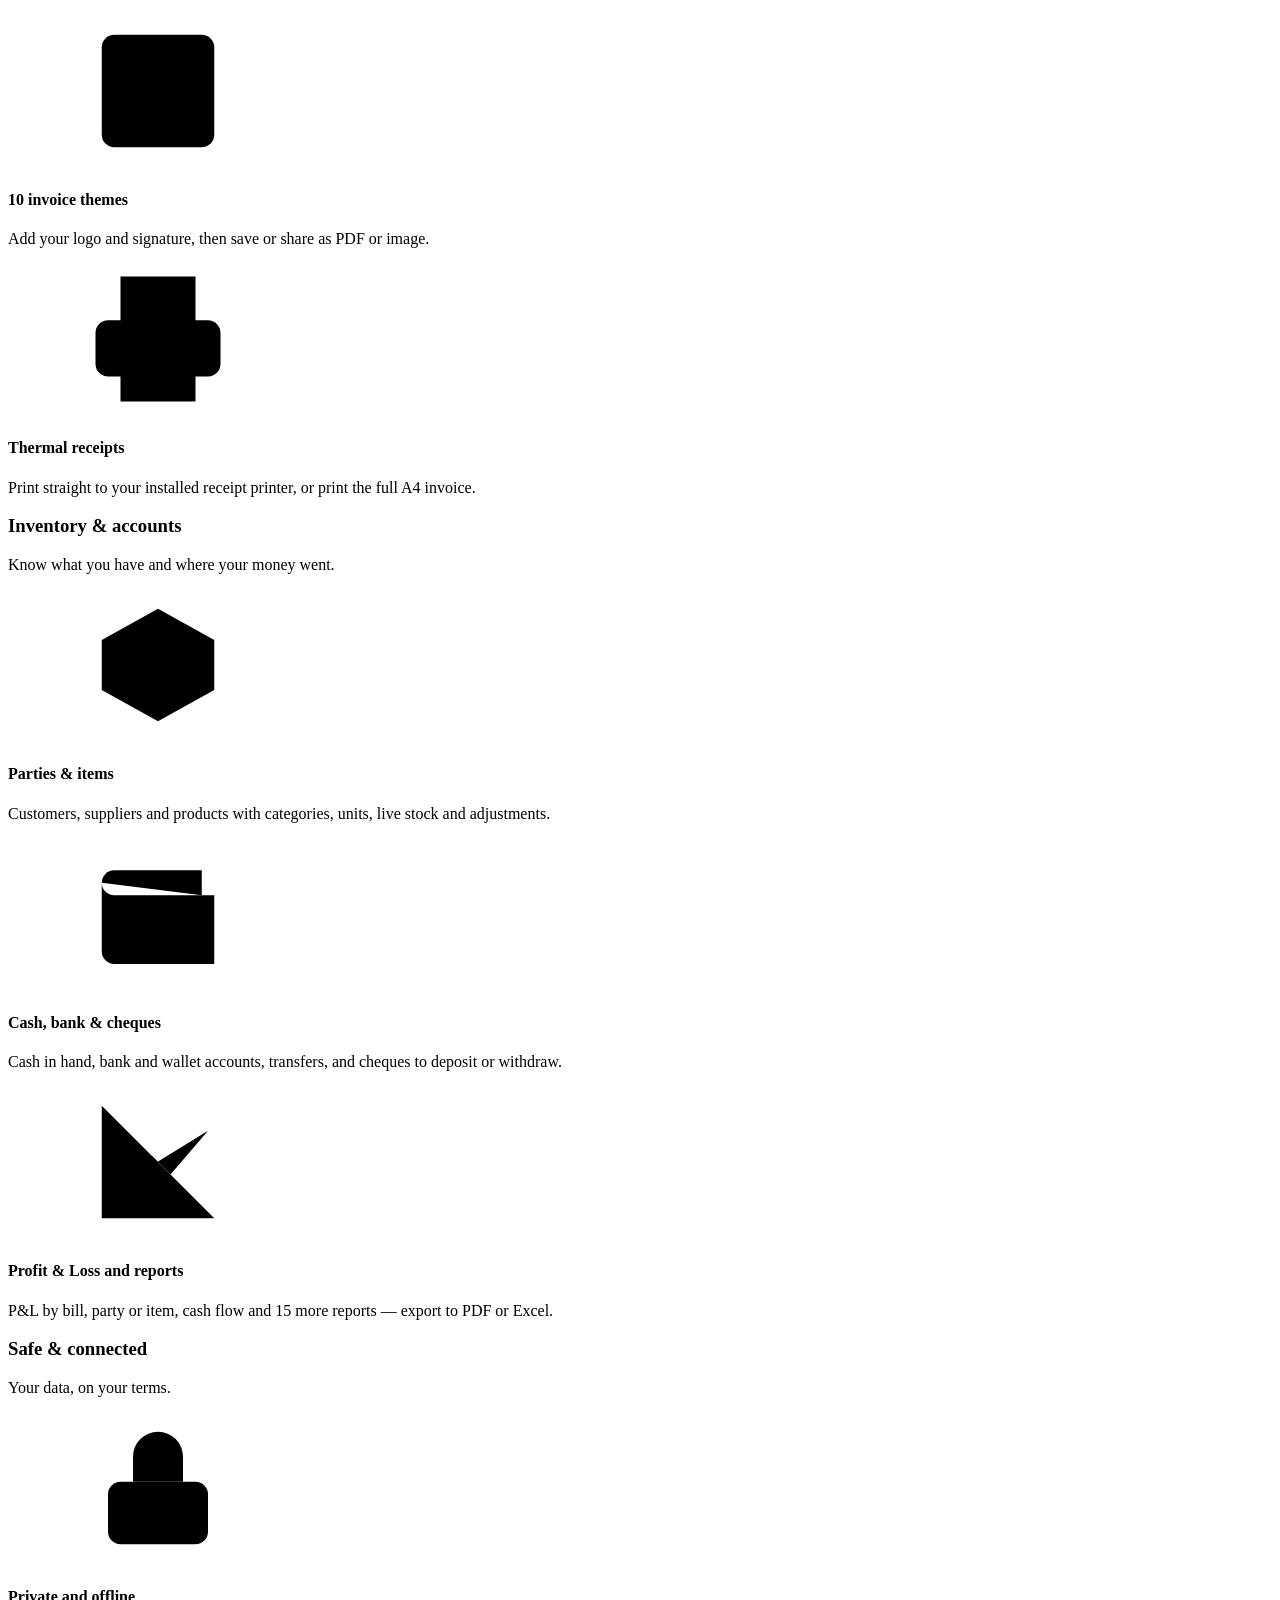
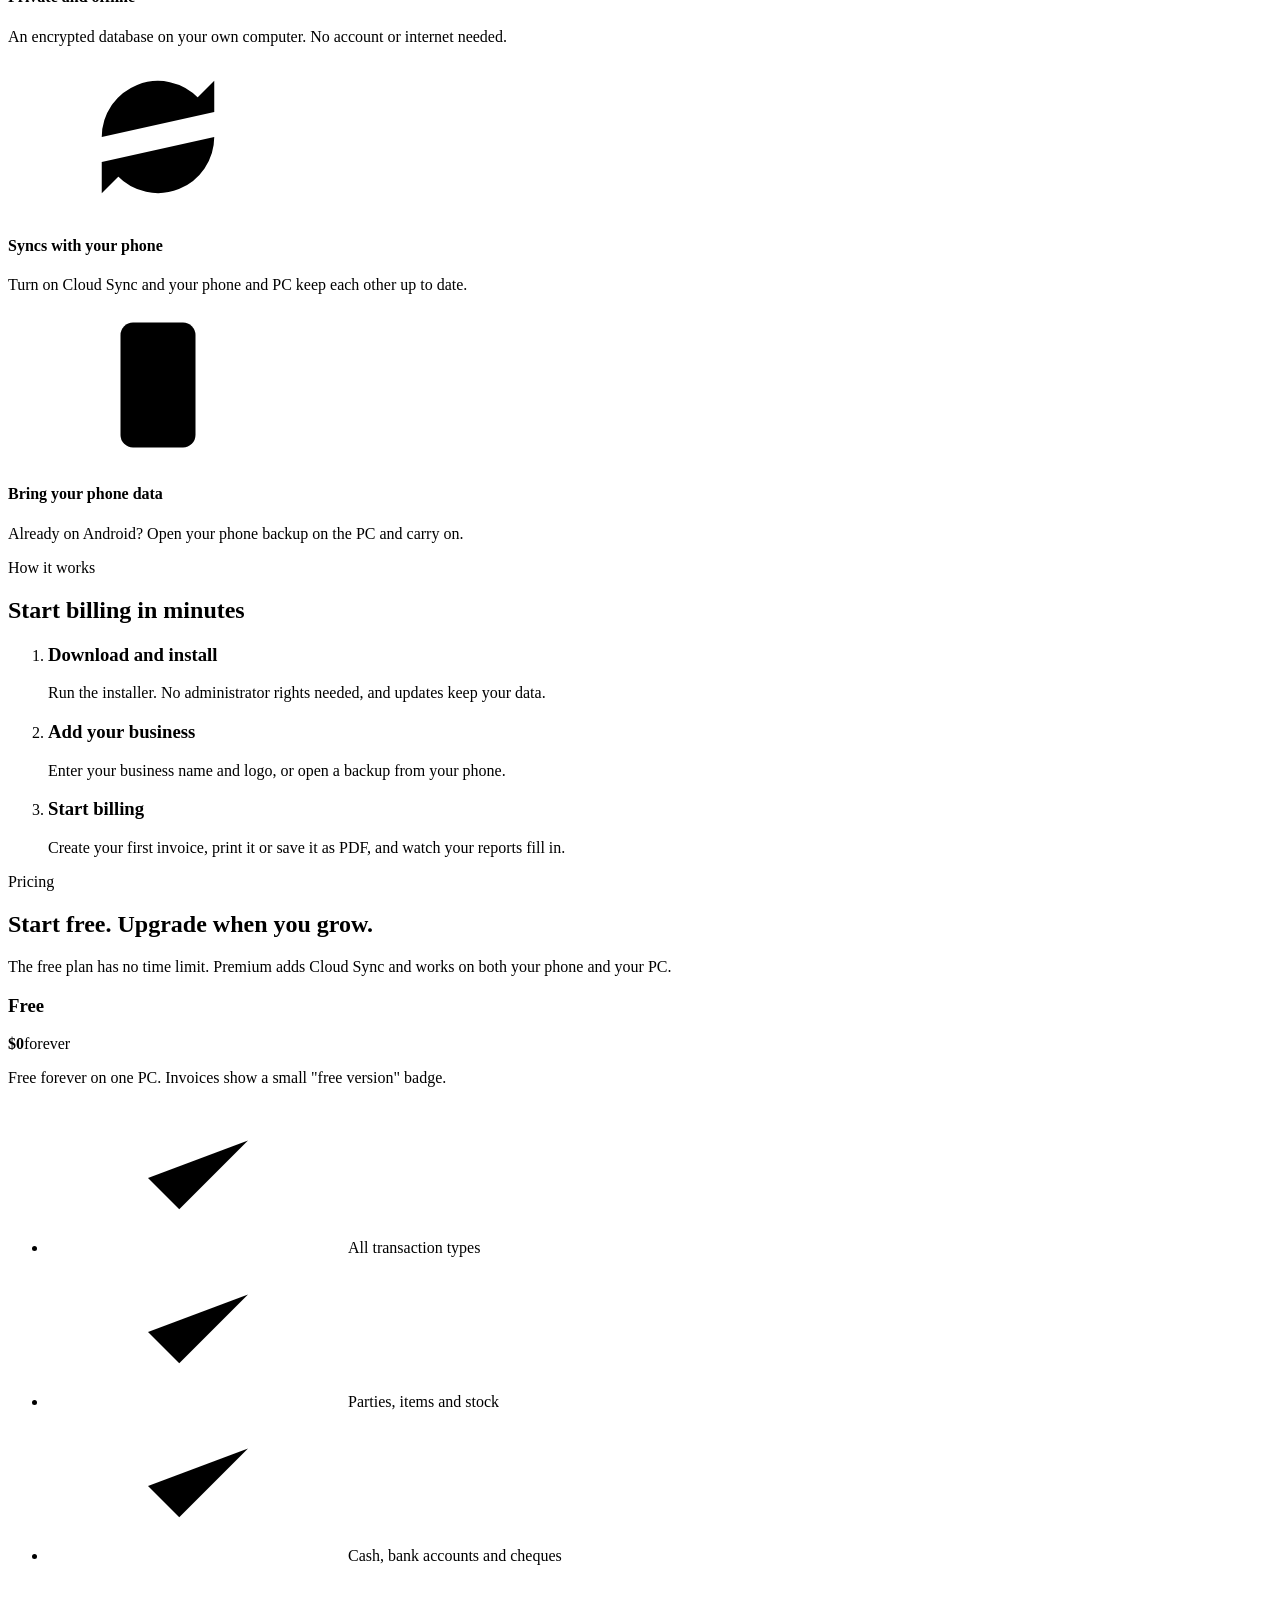
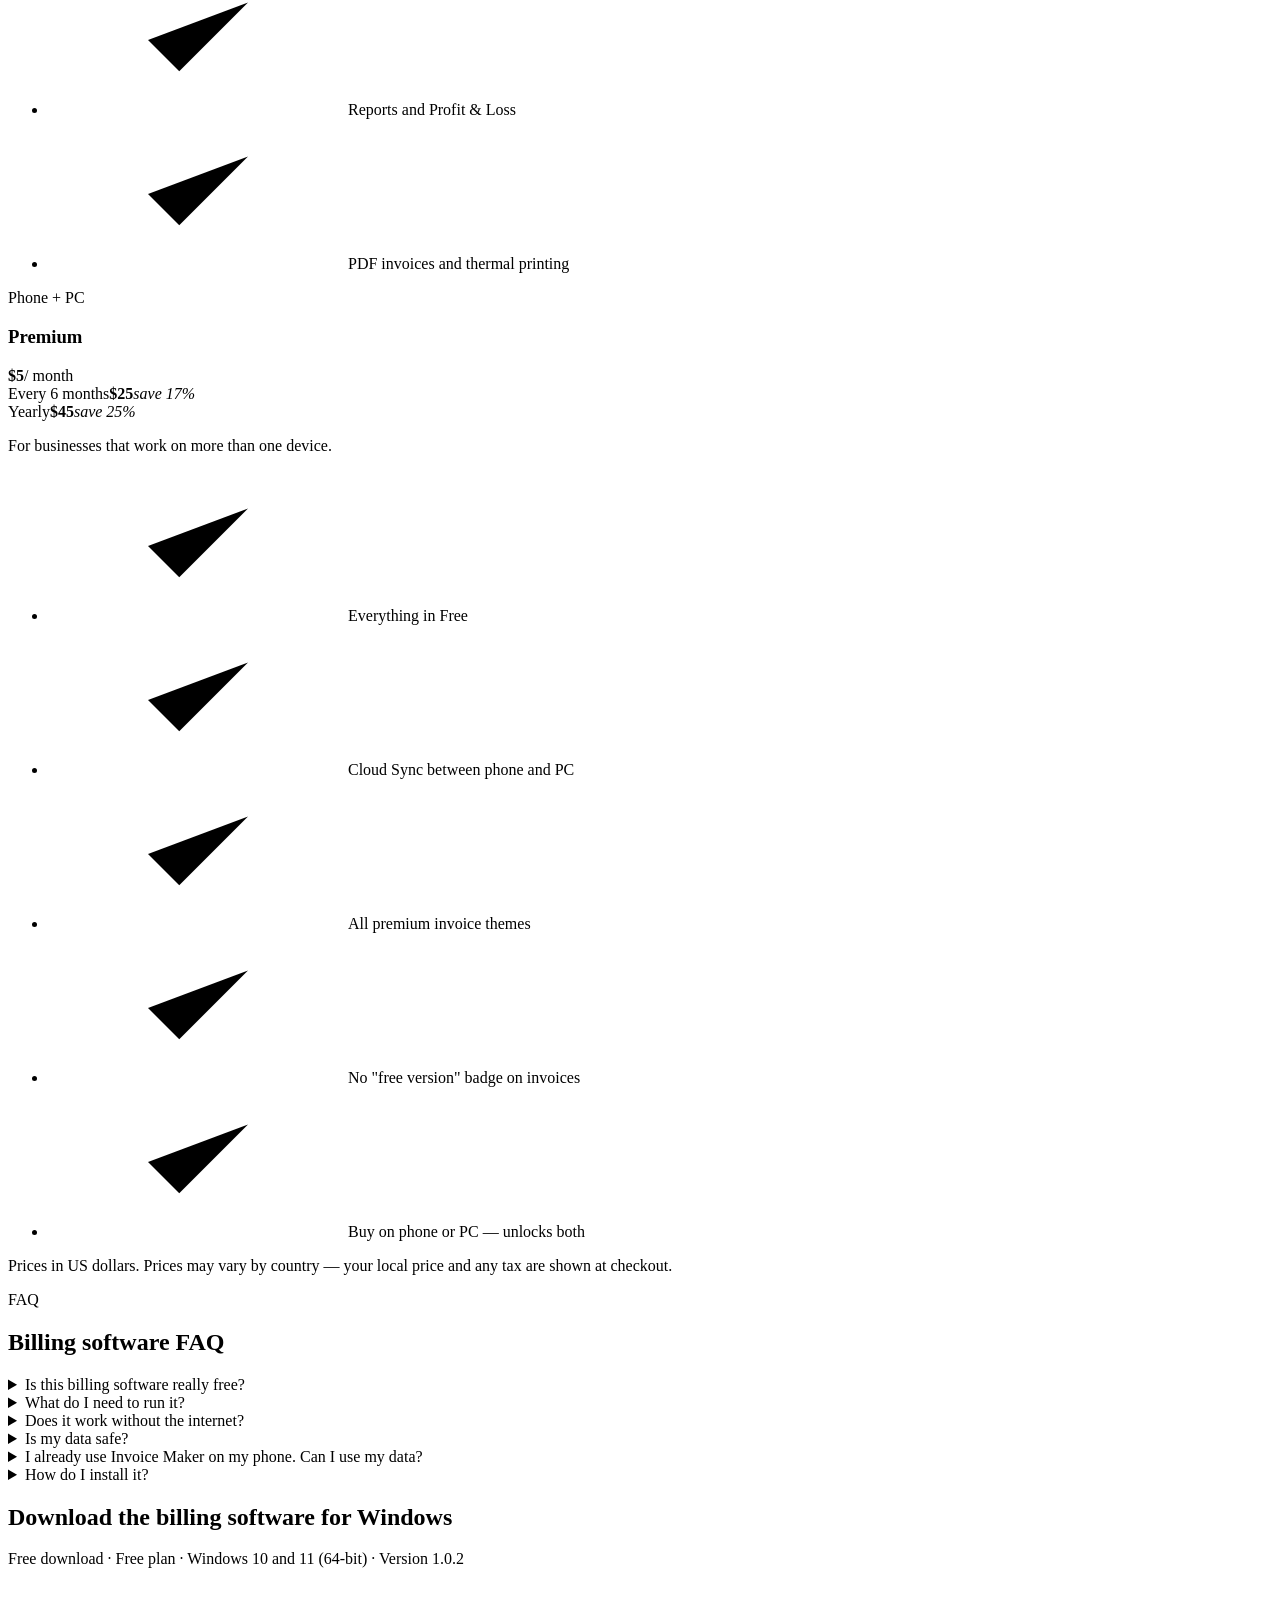
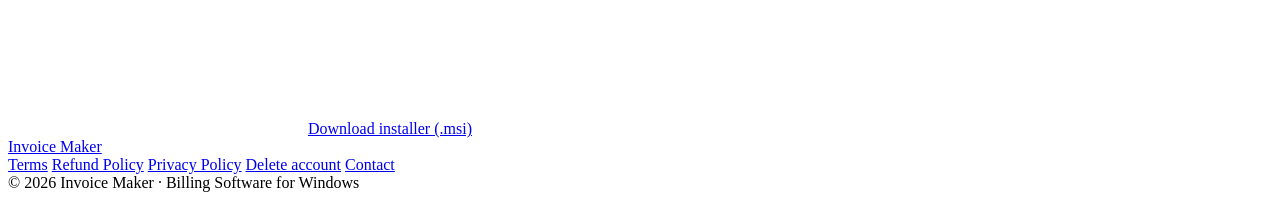
==== commit bafb054a: "Update desktop download link to InvoiceMaker 1.0.2 Co-Authored-By: Claude Opus 5.5 <noreply@anthropi" ====
--- a/public/index.html
+++ b/public/index.html
@@ -55,7 +55,7 @@
       <a href="#how">How it works</a>
       <a href="#pricing">Pricing</a>
       <a href="#faq">FAQ</a>
-      <a class="btn btn-primary btn-small js-download" href="https://download.billingpos.app/InvoiceMaker-1.0.1.msi" download>Download</a>
+      <a class="btn btn-primary btn-small js-download" href="https://download.billingpos.app/InvoiceMaker-1.0.2.msi" download>Download</a>
     </nav>
   </div>
 </header>
@@ -68,7 +68,7 @@
         <h1>Simple <em>billing software</em> for your shop</h1>
         <p class="lead">Make invoices and bills, manage inventory, cash, bank accounts and cheques, and see your profit in clear reports — on your Windows PC, with or without the internet.</p>
         <div class="actions">
-          <a class="btn btn-primary js-download" href="https://download.billingpos.app/InvoiceMaker-1.0.1.msi" download><svg class="i"><use href="#i-download"/></svg>Download for Windows</a>
+          <a class="btn btn-primary js-download" href="https://download.billingpos.app/InvoiceMaker-1.0.2.msi" download><svg class="i"><use href="#i-download"/></svg>Download for Windows</a>
           <a class="btn btn-outline" href="https://play.google.com/store/apps/details?id=com.billing.invoicemaker" target="_blank" rel="noopener"><svg class="i"><use href="#i-phone"/></svg>Android app</a>
         </div>
         <ul class="trust">
@@ -230,9 +230,9 @@
     <div class="container">
       <div>
         <h2>Download the billing software for Windows</h2>
-        <p>Free download · Free plan · Windows 10 and 11 (64-bit) · Version 1.0.1</p>
-      </div>
-      <a class="btn btn-primary js-download" href="https://download.billingpos.app/InvoiceMaker-1.0.1.msi" download><svg class="i"><use href="#i-download"/></svg>Download installer (.msi)</a>
+        <p>Free download · Free plan · Windows 10 and 11 (64-bit) · Version 1.0.2</p>
+      </div>
+      <a class="btn btn-primary js-download" href="https://download.billingpos.app/InvoiceMaker-1.0.2.msi" download><svg class="i"><use href="#i-download"/></svg>Download installer (.msi)</a>
     </div>
   </div>
 </main>
